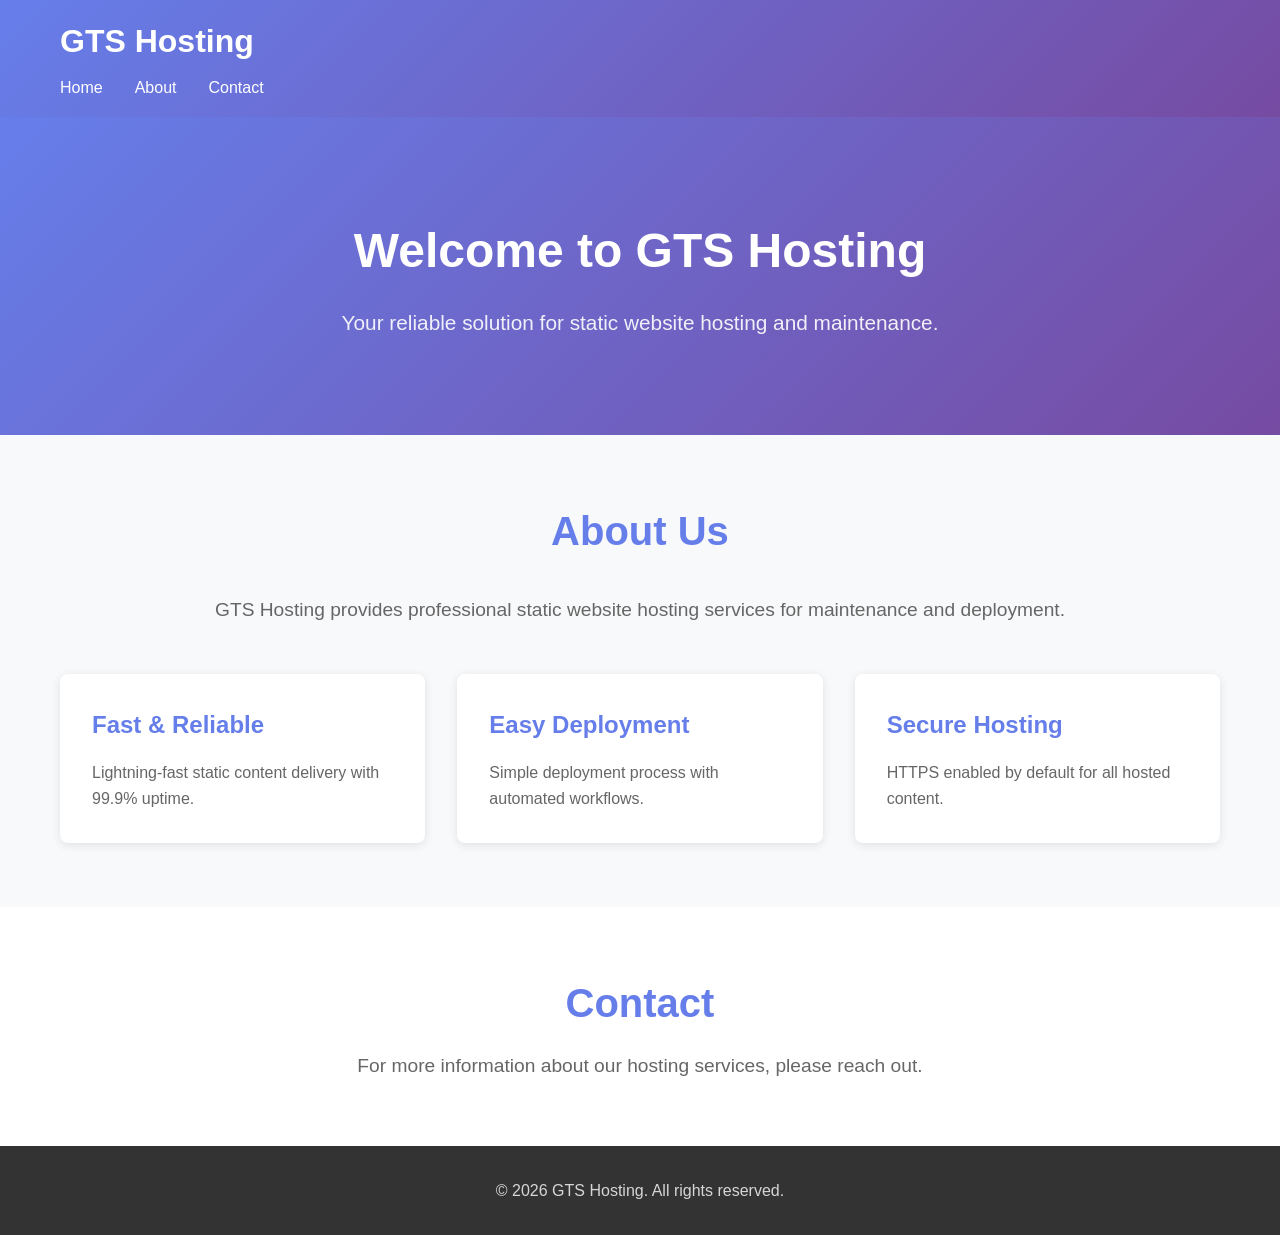
==== index.html @ 2192455d "Implement static website hosting with HTML, CSS, and GitHub Actions deployment Co-authored-by: Josh-" ====
<!DOCTYPE html>
<html lang="en">
<head>
    <meta charset="UTF-8">
    <meta name="viewport" content="width=device-width, initial-scale=1.0">
    <meta name="description" content="GTS Hosting - Static Website Hosting">
    <title>GTS Hosting</title>
    <link rel="stylesheet" href="styles.css">
</head>
<body>
    <header>
        <nav>
            <div class="container">
                <h1>GTS Hosting</h1>
                <ul>
                    <li><a href="#home">Home</a></li>
                    <li><a href="#about">About</a></li>
                    <li><a href="#contact">Contact</a></li>
                </ul>
            </div>
        </nav>
    </header>

    <main>
        <section id="home" class="hero">
            <div class="container">
                <h2>Welcome to GTS Hosting</h2>
                <p>Your reliable solution for static website hosting and maintenance.</p>
            </div>
        </section>

        <section id="about" class="about">
            <div class="container">
                <h2>About Us</h2>
                <p>GTS Hosting provides professional static website hosting services for maintenance and deployment.</p>
                <div class="features">
                    <div class="feature">
                        <h3>Fast & Reliable</h3>
                        <p>Lightning-fast static content delivery with 99.9% uptime.</p>
                    </div>
                    <div class="feature">
                        <h3>Easy Deployment</h3>
                        <p>Simple deployment process with automated workflows.</p>
                    </div>
                    <div class="feature">
                        <h3>Secure Hosting</h3>
                        <p>HTTPS enabled by default for all hosted content.</p>
                    </div>
                </div>
            </div>
        </section>

        <section id="contact" class="contact">
            <div class="container">
                <h2>Contact</h2>
                <p>For more information about our hosting services, please reach out.</p>
            </div>
        </section>
    </main>

    <footer>
        <div class="container">
            <p>&copy; 2026 GTS Hosting. All rights reserved.</p>
        </div>
    </footer>
</body>
</html>
---- styles.css ----
* {
    margin: 0;
    padding: 0;
    box-sizing: border-box;
}

body {
    font-family: -apple-system, BlinkMacSystemFont, 'Segoe UI', Roboto, Oxygen, Ubuntu, Cantarell, sans-serif;
    line-height: 1.6;
    color: #333;
}

.container {
    max-width: 1200px;
    margin: 0 auto;
    padding: 0 20px;
}

/* Header & Navigation */
header {
    background: linear-gradient(135deg, #667eea 0%, #764ba2 100%);
    color: white;
    padding: 1rem 0;
    box-shadow: 0 2px 5px rgba(0,0,0,0.1);
}

nav h1 {
    font-size: 2rem;
    margin-bottom: 0.5rem;
}

nav ul {
    list-style: none;
    display: flex;
    gap: 2rem;
}

nav a {
    color: white;
    text-decoration: none;
    font-weight: 500;
    transition: opacity 0.3s;
}

nav a:hover {
    opacity: 0.8;
}

/* Hero Section */
.hero {
    background: linear-gradient(135deg, #667eea 0%, #764ba2 100%);
    color: white;
    padding: 6rem 0;
    text-align: center;
}

.hero h2 {
    font-size: 3rem;
    margin-bottom: 1rem;
}

.hero p {
    font-size: 1.3rem;
    opacity: 0.9;
}

/* About Section */
.about {
    padding: 4rem 0;
    background: #f8f9fa;
}

.about h2 {
    text-align: center;
    font-size: 2.5rem;
    margin-bottom: 2rem;
    color: #667eea;
}

.about > .container > p {
    text-align: center;
    font-size: 1.2rem;
    margin-bottom: 3rem;
    color: #666;
}

.features {
    display: grid;
    grid-template-columns: repeat(auto-fit, minmax(300px, 1fr));
    gap: 2rem;
    margin-top: 3rem;
}

.feature {
    background: white;
    padding: 2rem;
    border-radius: 8px;
    box-shadow: 0 2px 10px rgba(0,0,0,0.1);
    transition: transform 0.3s;
}

.feature:hover {
    transform: translateY(-5px);
}

.feature h3 {
    color: #667eea;
    margin-bottom: 1rem;
    font-size: 1.5rem;
}

.feature p {
    color: #666;
}

/* Contact Section */
.contact {
    padding: 4rem 0;
    text-align: center;
}

.contact h2 {
    font-size: 2.5rem;
    margin-bottom: 1rem;
    color: #667eea;
}

.contact p {
    font-size: 1.2rem;
    color: #666;
}

/* Footer */
footer {
    background: #333;
    color: white;
    padding: 2rem 0;
    text-align: center;
}

footer p {
    opacity: 0.8;
}

/* Responsive Design */
@media (max-width: 768px) {
    nav ul {
        flex-direction: column;
        gap: 0.5rem;
    }

    .hero h2 {
        font-size: 2rem;
    }

    .hero p {
        font-size: 1rem;
    }

    .about h2,
    .contact h2 {
        font-size: 2rem;
    }

    .features {
        grid-template-columns: 1fr;
    }
}
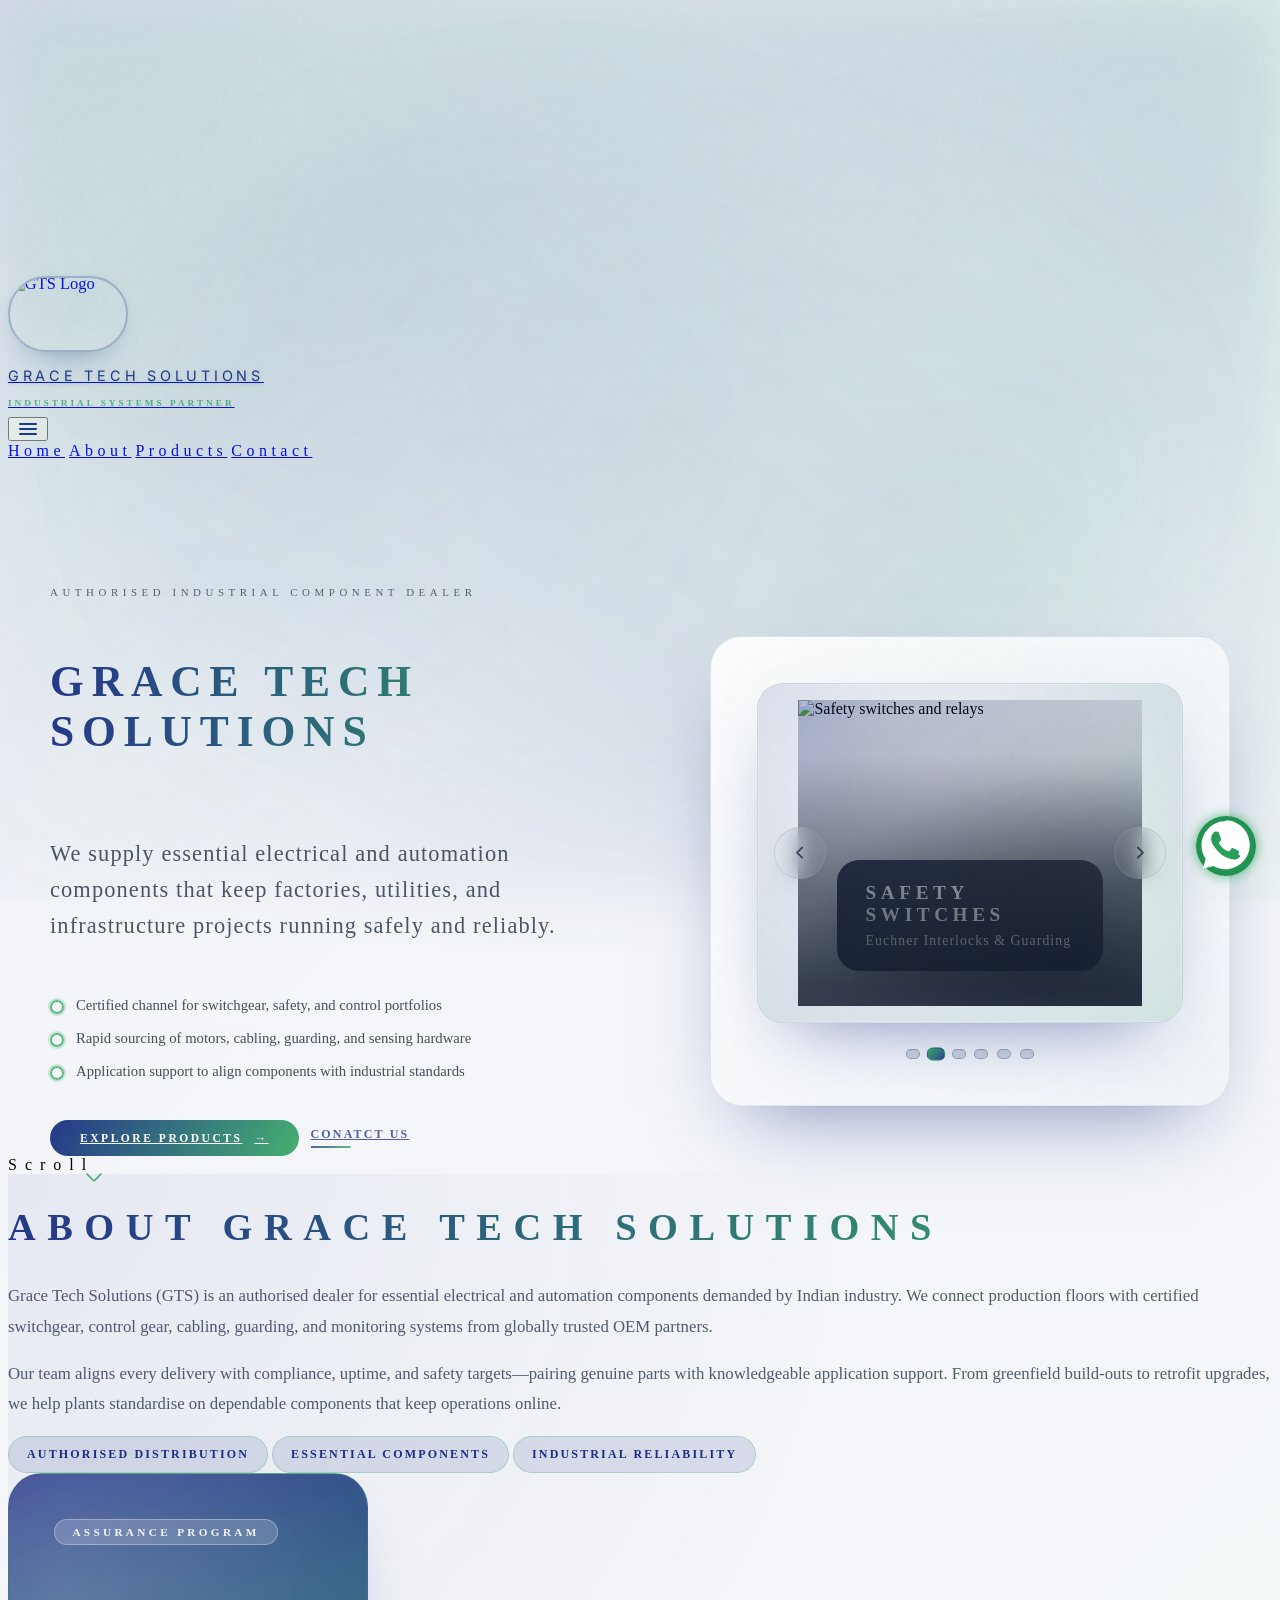
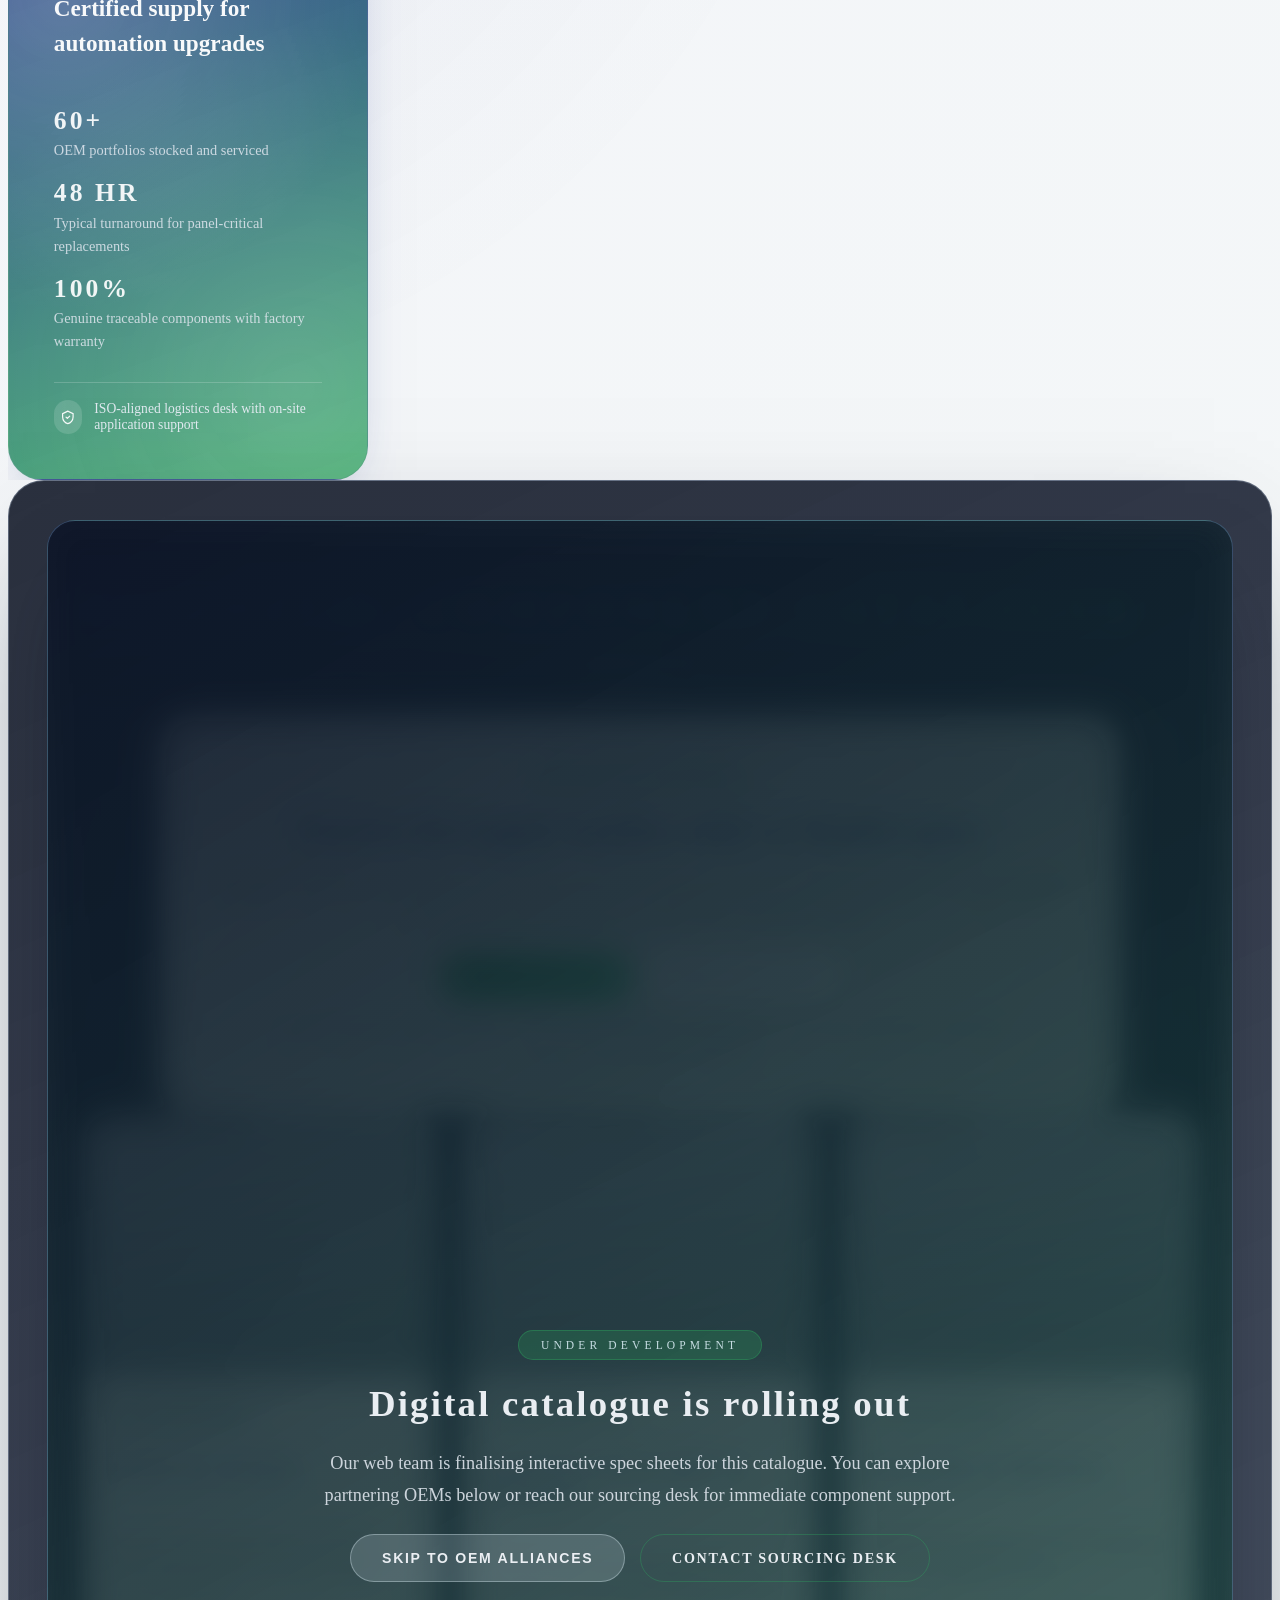
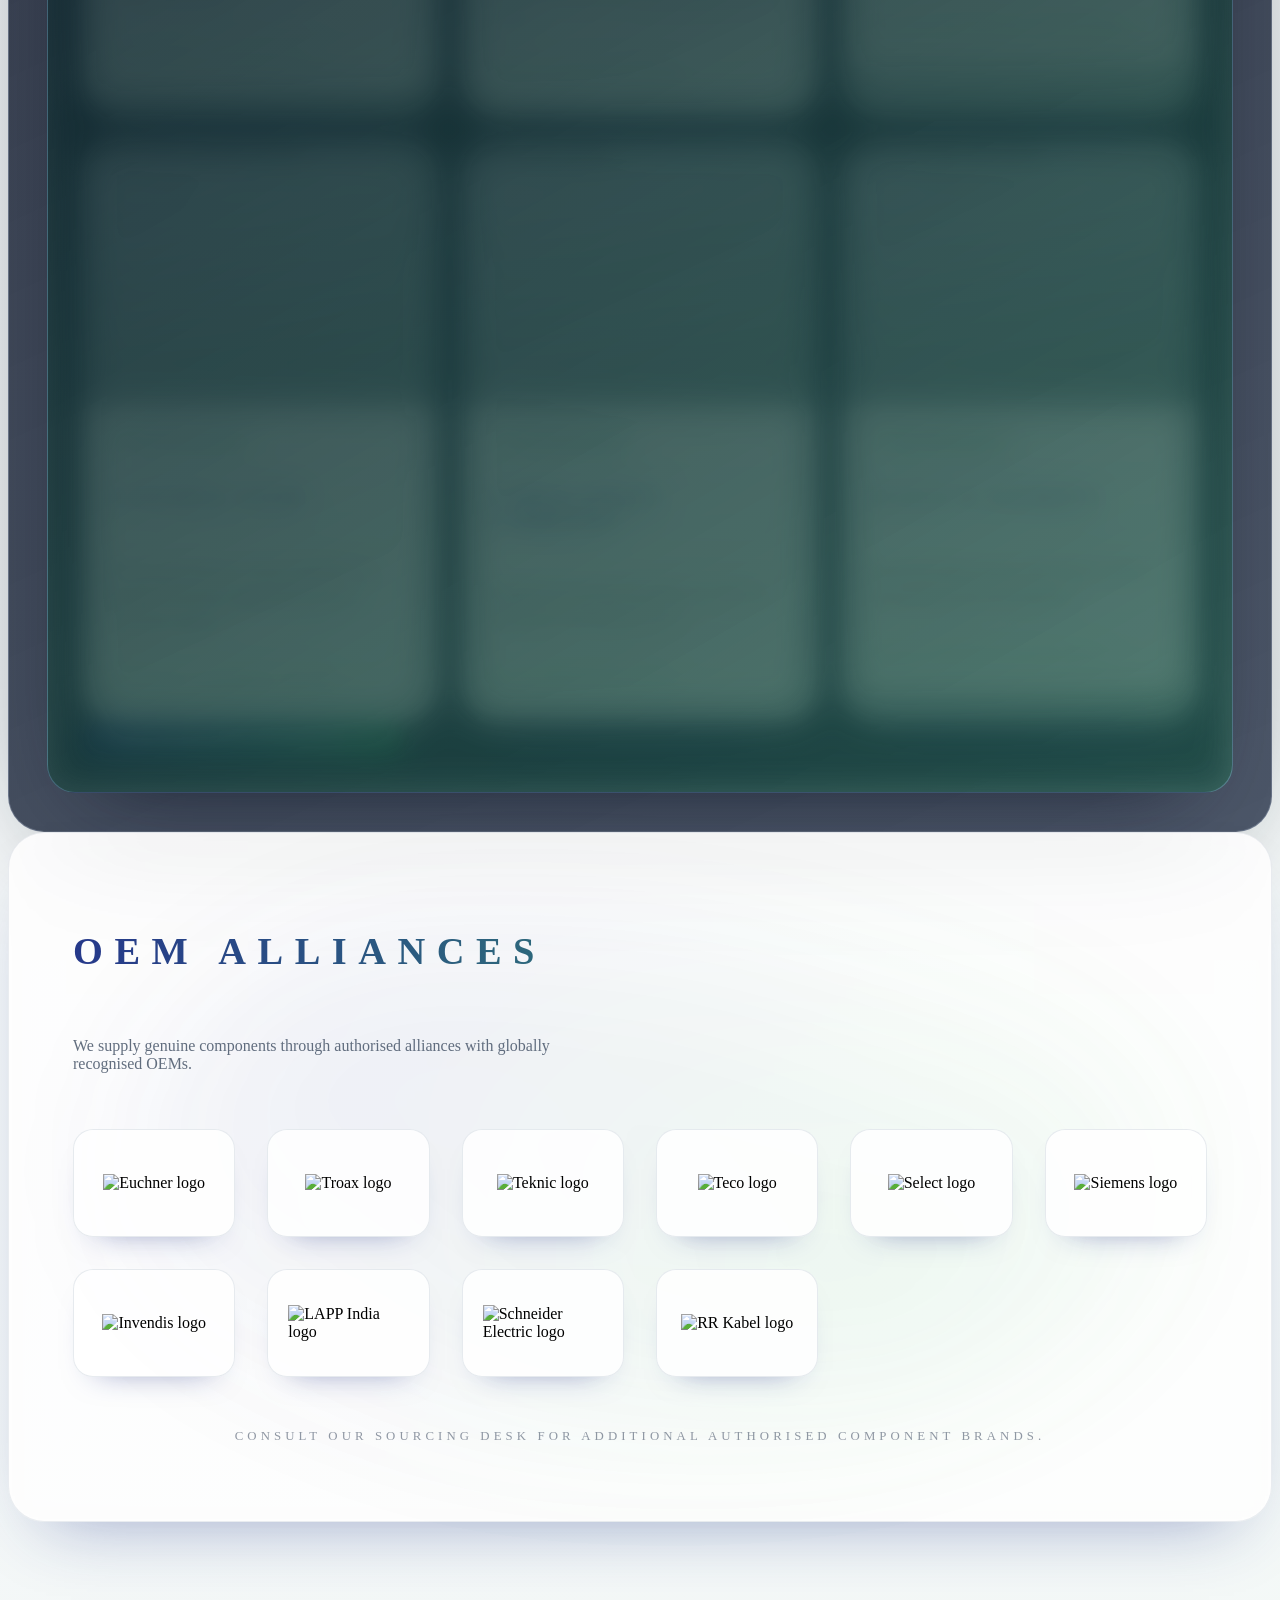
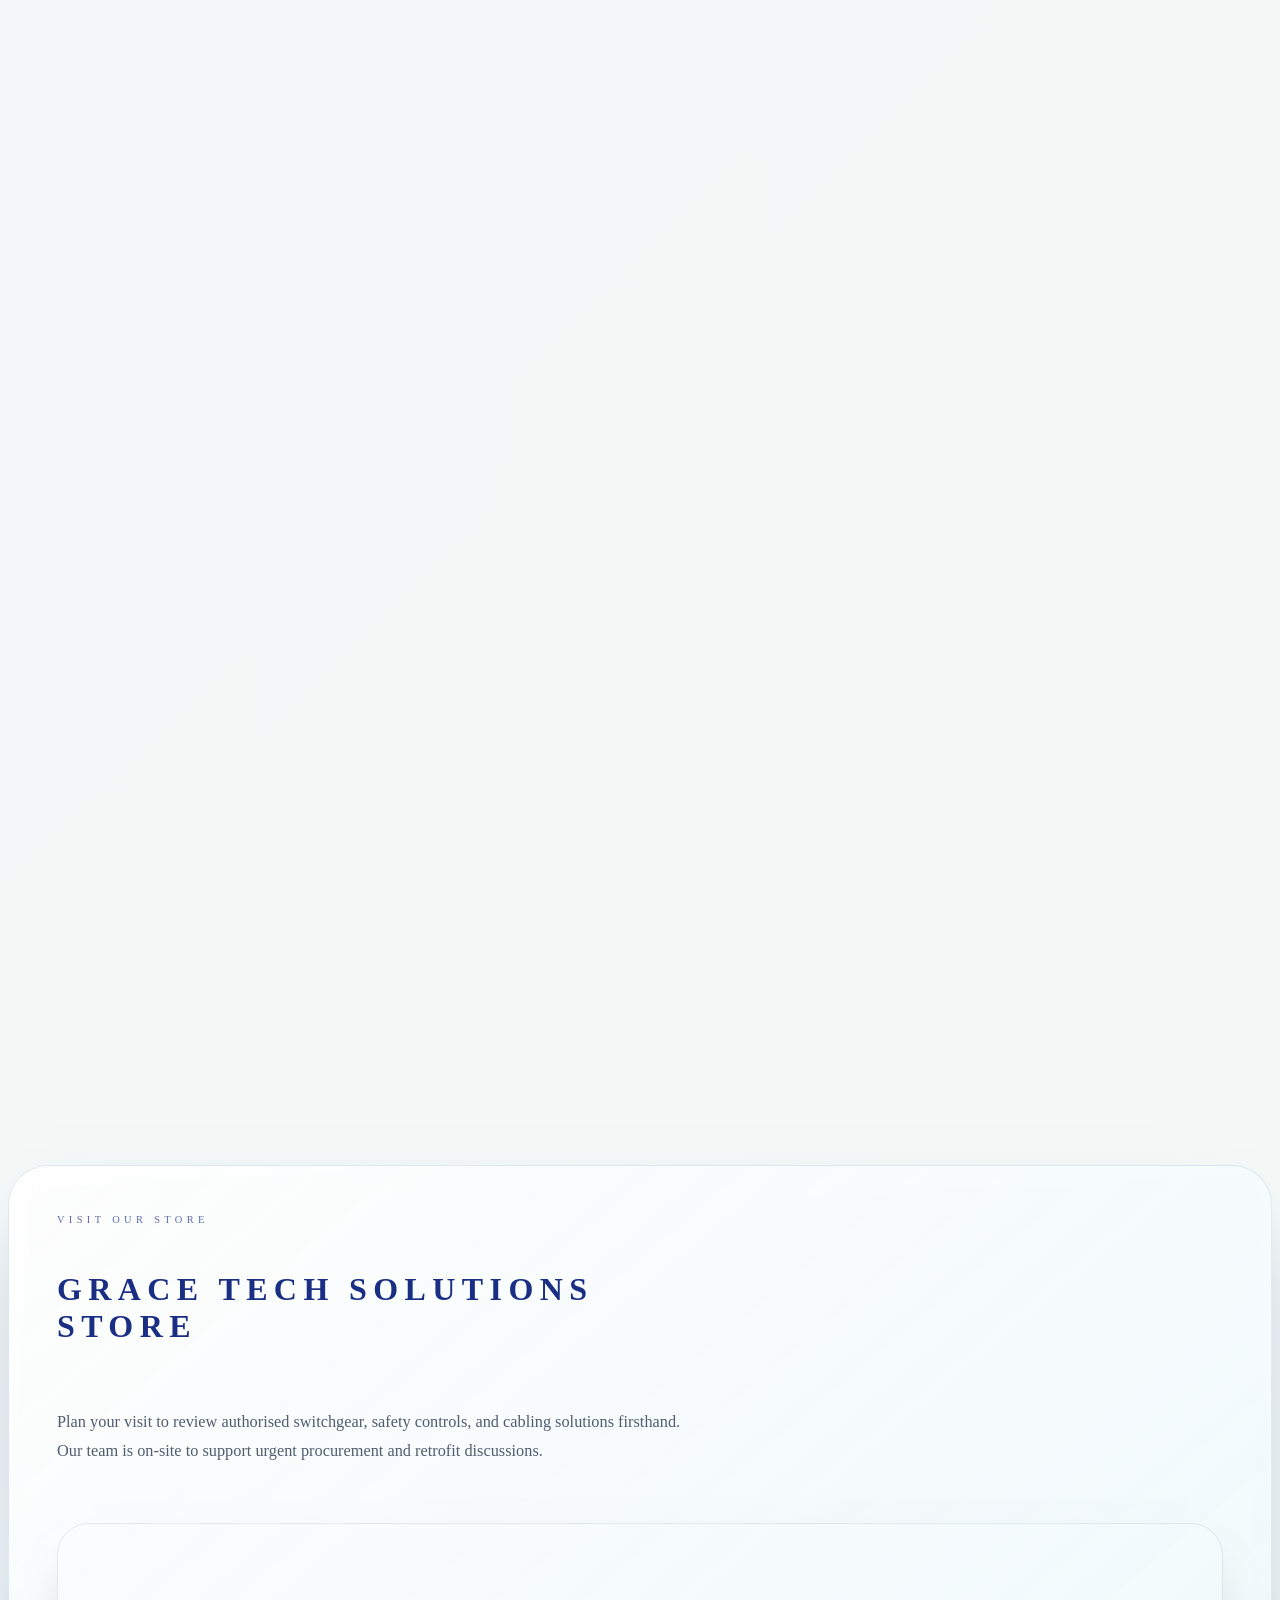
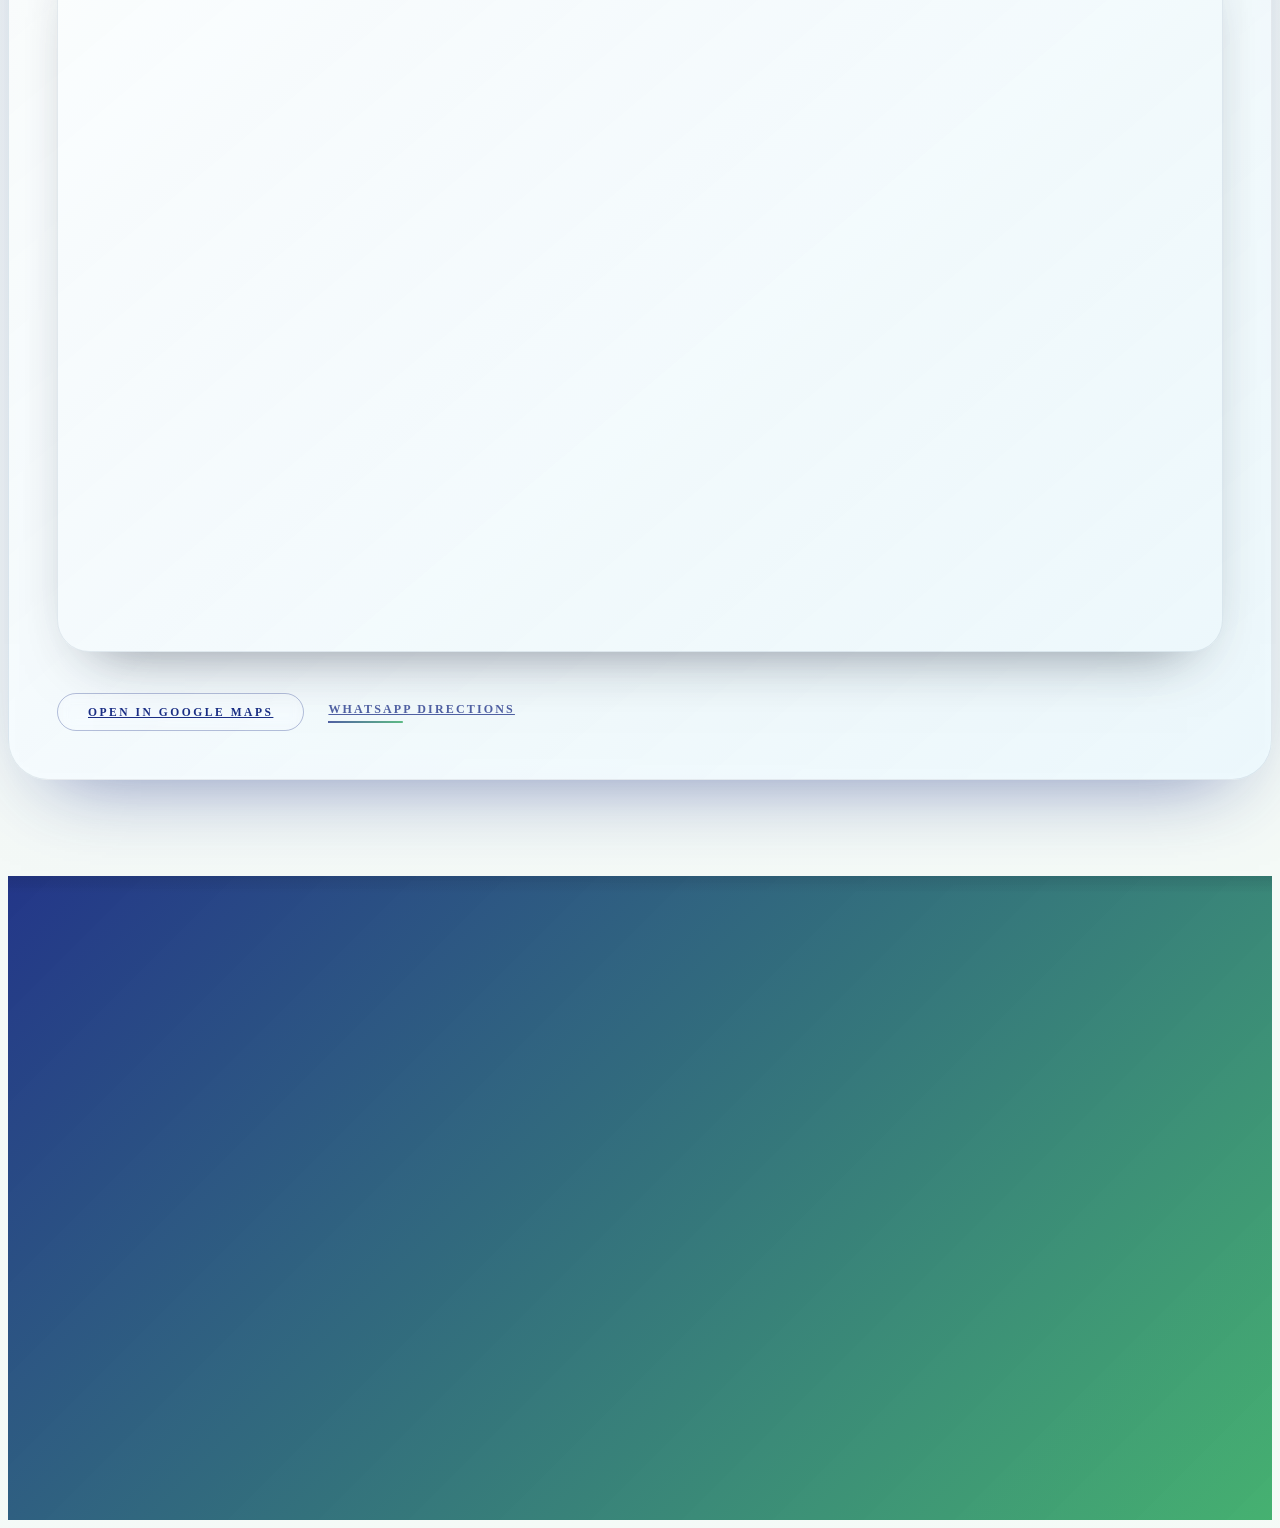
==== commit 16832397: "Add files via upload" ====
--- a/index.html
+++ b/index.html
@@ -1,67 +1,554 @@
-<!DOCTYPE html>
-<html lang="en">
-<head>
-    <meta charset="UTF-8">
-    <meta name="viewport" content="width=device-width, initial-scale=1.0">
-    <meta name="description" content="GTS Hosting - Static Website Hosting">
-    <title>GTS Hosting</title>
-    <link rel="stylesheet" href="styles.css">
-</head>
-<body>
-    <header>
-        <nav>
-            <div class="container">
-                <h1>GTS Hosting</h1>
-                <ul>
-                    <li><a href="#home">Home</a></li>
-                    <li><a href="#about">About</a></li>
-                    <li><a href="#contact">Contact</a></li>
-                </ul>
-            </div>
-        </nav>
-    </header>
-
-    <main>
-        <section id="home" class="hero">
-            <div class="container">
-                <h2>Welcome to GTS Hosting</h2>
-                <p>Your reliable solution for static website hosting and maintenance.</p>
-            </div>
-        </section>
-
-        <section id="about" class="about">
-            <div class="container">
-                <h2>About Us</h2>
-                <p>GTS Hosting provides professional static website hosting services for maintenance and deployment.</p>
-                <div class="features">
-                    <div class="feature">
-                        <h3>Fast & Reliable</h3>
-                        <p>Lightning-fast static content delivery with 99.9% uptime.</p>
-                    </div>
-                    <div class="feature">
-                        <h3>Easy Deployment</h3>
-                        <p>Simple deployment process with automated workflows.</p>
-                    </div>
-                    <div class="feature">
-                        <h3>Secure Hosting</h3>
-                        <p>HTTPS enabled by default for all hosted content.</p>
-                    </div>
-                </div>
-            </div>
-        </section>
-
-        <section id="contact" class="contact">
-            <div class="container">
-                <h2>Contact</h2>
-                <p>For more information about our hosting services, please reach out.</p>
-            </div>
-        </section>
-    </main>
-
-    <footer>
-        <div class="container">
-            <p>&copy; 2026 GTS Hosting. All rights reserved.</p>
-        </div>
-    </footer>
-</body>
-</html>
+<!DOCTYPE html>
+<html lang="en">
+<head>
+    <meta charset="UTF-8" />
+    <meta name="viewport" content="width=device-width, initial-scale=1.0" />
+    <title>Grace Tech Solutions (GTS)</title>
+    <link rel="icon" type="image/png" href="Logo.png" />
+    <link rel="preconnect" href="https://fonts.googleapis.com" />
+    <link rel="preconnect" href="https://fonts.gstatic.com" crossorigin />
+    <link href="https://fonts.googleapis.com/css2?family=Inter:wght@300;400;500;600;700&family=Poppins:wght@300;400;500;600;700&display=swap" rel="stylesheet" />
+    <script src="https://cdn.tailwindcss.com"></script>
+    <script>
+        tailwind.config = {
+            theme: {
+                extend: {
+                    colors: {
+                        gtsGreen: '#2DA65E',
+                        gtsBlue: '#1A2E84',
+                    },
+                    boxShadow: {
+                        'soft-glow': '0 20px 45px -25px rgba(26, 46, 132, 0.55)',
+                        'card-glass': '0 18px 40px -28px rgba(45, 166, 94, 0.65)',
+                    },
+                },
+            },
+        };
+    </script>
+    <link rel="stylesheet" href="style.css" />
+</head>
+<body class="loading page-enter font-['Inter',sans-serif] bg-slate-100 text-slate-800" data-show-under-development="true">
+    <div id="scroll-progress" aria-hidden="true"></div>
+    <div id="preloader" class="fixed inset-0 z-50 flex items-center justify-center is-active" role="status" aria-label="Loading Grace Tech Solutions">
+        <div class="preloader-wrapper">
+            <div class="preloader-frame">
+                <span class="preloader-spinner" aria-hidden="true"></span>
+                <img src="Logo.png" alt="Grace Tech Solutions logo" class="preloader-logo protected-media" loading="eager" />
+            </div>
+        </div>
+    </div>
+    <div id="under-development-overlay" class="under-development-overlay" role="dialog" aria-modal="true" aria-labelledby="under-development-title" aria-hidden="true">
+        <div class="under-development-card">
+            <p class="under-development-tag">Under Development</p>
+            <h2 id="under-development-title">This section is being polished</h2>
+            <p class="under-development-message">We are finalising this experience. Reach our sourcing desk for assistance or close this notice to continue browsing.</p>
+            <div class="under-development-actions">
+                <a href="mailto:gtsgratia@gmail.com" class="under-development-action under-development-action--primary">Contact Desk</a>
+                <button type="button" class="under-development-action under-development-close">Close</button>
+            </div>
+        </div>
+    </div>
+
+    <header class="fixed inset-x-0 top-0 z-40">
+        <nav class="mx-auto flex max-w-6xl items-center justify-between rounded-full bg-white/70 px-6 py-4 shadow-soft-glow backdrop-blur-xl transition-all duration-500" id="navbar">
+            <a href="#hero" class="flex items-center gap-3">
+                <div class="logo-badge logo-badge--nav">
+                    <img src="Logo.png" alt="GTS Logo" class="logo-image protected-media" />
+                </div>
+                <div>
+                    <p class="brand-title">Grace Tech Solutions</p>
+                    <p class="brand-subtitle">Industrial Systems Partner</p>
+                </div>
+            </a>
+            <button class="hamburger inline-flex h-10 w-10 items-center justify-center rounded-full border border-white/40 bg-white/60 text-gtsBlue shadow-card-glass transition hover:border-gtsGreen hover:bg-white/90 focus:outline-none focus:ring-2 focus:ring-gtsGreen/60 md:hidden" aria-label="Toggle menu">
+                <span class="hamburger-line"></span>
+                <span class="hamburger-line"></span>
+                <span class="hamburger-line"></span>
+            </button>
+            <div class="nav-links hidden items-center gap-10 text-sm font-medium uppercase tracking-wide text-gtsBlue md:flex">
+                <a href="index#hero" class="nav-link">Home</a>
+                <a href="index#about" class="nav-link">About</a>
+                <a href="products" class="nav-link">Products</a>
+                <a href="index#contact" class="nav-link">Contact</a>
+            </div>
+        </nav>
+    <div class="mobile-menu pointer-events-none fixed inset-x-0 top-[70px] z-30 mx-auto hidden max-w-6xl rounded-3xl bg-white/80 p-6 text-center text-sm font-semibold uppercase text-gtsBlue shadow-card-glass backdrop-blur-xl md:hidden">
+            <a href="index#hero" class="mobile-link">Home</a>
+            <a href="index#about" class="mobile-link">About</a>
+            <a href="products" class="mobile-link">Products</a>
+            <a href="index#contact" class="mobile-link">Contact</a>
+        </div>
+    </header>
+
+    <main class="overflow-hidden">
+        <section id="hero" class="relative flex min-h-screen items-center justify-center px-6 py-32">
+            <div class="hero-gradient" aria-hidden="true"></div>
+            <div class="hero-mesh" aria-hidden="true"></div>
+            <div class="hero-particles" aria-hidden="true"></div>
+            <div class="hero-layout" data-animate="fade-up">
+                <div class="hero-content">
+                    <span class="hero-eyebrow">Authorised Industrial Component Dealer</span>
+                    <h1 class="hero-title gradient-text">Grace Tech Solutions</h1>
+                    <p class="hero-subtitle">We supply essential electrical and automation components that keep factories, utilities, and infrastructure projects running safely and reliably.</p>
+                    <ul class="hero-bullets">
+                        <li>Certified channel for switchgear, safety, and control portfolios</li>
+                        <li>Rapid sourcing of motors, cabling, guarding, and sensing hardware</li>
+                        <li>Application support to align components with industrial standards</li>
+                    </ul>
+                    <div class="hero-cta-group">
+                        <a href="products" class="cta-button">
+                            Explore Products <span class="cta-arrow">→</span>
+                        </a>
+                        <a href="#contact" class="secondary-link">Conatct Us</a>
+                    </div>
+                </div>
+                <aside class="hero-showcase" data-animate="slide-left">
+                    <div class="hero-slideshow" aria-live="polite">
+                        <button type="button" class="hero-slide-control hero-slide-control--prev" aria-label="Previous component">
+                            <svg aria-hidden="true" viewBox="0 0 24 24" focusable="false">
+                                <path d="M14.5 5.5 8.5 11.5 14.5 17.5" />
+                            </svg>
+                        </button>
+                        <figure class="hero-slide is-active">
+                            <a href="catalog-switchgears" class="hero-slide-link" aria-label="Explore Switch Gears catalogue">
+                                <img src="assets/hero/switchgears.png" alt="Switch gears assortment" class="hero-slide-image protected-media" loading="lazy" />
+                                <figcaption class="hero-slide-caption">
+                                    <span class="hero-slide-title">Switch Gears</span>
+                                    <span class="hero-slide-subtitle">Siemens &amp; Schneider Electric Assemblies</span>
+                                </figcaption>
+                            </a>
+                        </figure>
+                        <figure class="hero-slide">
+                            <a href="catalog-safety-switches" class="hero-slide-link" aria-label="Explore Safety Switches catalogue">
+                                <img src="assets/hero/safetyswitches.png" alt="Safety switches and relays" class="hero-slide-image protected-media" loading="lazy" />
+                                <figcaption class="hero-slide-caption">
+                                    <span class="hero-slide-title">Safety Switches</span>
+                                    <span class="hero-slide-subtitle">Euchner Interlocks &amp; Guarding</span>
+                                </figcaption>
+                            </a>
+                        </figure>
+                        <figure class="hero-slide">
+                            <a href="catalog-control-gears" class="hero-slide-link" aria-label="Explore Control Gears catalogue">
+                                <img src="assets/hero/controlgears.png" alt="Control gears and pilot devices" class="hero-slide-image protected-media" loading="lazy" />
+                                <figcaption class="hero-slide-caption">
+                                    <span class="hero-slide-title">Control Gears</span>
+                                    <span class="hero-slide-subtitle">Teknic Rotary &amp; Pilot Devices</span>
+                                </figcaption>
+                            </a>
+                        </figure>
+                        <figure class="hero-slide">
+                            <a href="catalog-cable-carriers" class="hero-slide-link" aria-label="Explore Cable Carriers catalogue">
+                                <img src="assets/hero/cablecarriers.png" alt="Cable chain carriers" class="hero-slide-image protected-media" loading="lazy" />
+                                <figcaption class="hero-slide-caption">
+                                    <span class="hero-slide-title">Cable Carriers</span>
+                                    <span class="hero-slide-subtitle">Teknic Routing Solutions</span>
+                                </figcaption>
+                            </a>
+                        </figure>
+                        <figure class="hero-slide">
+                            <a href="catalog-plugs-sockets" class="hero-slide-link" aria-label="Explore Plugs and Sockets catalogue">
+                                <img src="assets/hero/plugsockets.png" alt="Industrial plug and sockets" class="hero-slide-image protected-media" loading="lazy" />
+                                <figcaption class="hero-slide-caption">
+                                    <span class="hero-slide-title">Plugs &amp; Sockets</span>
+                                    <span class="hero-slide-subtitle">Industrial Connectivity Systems</span>
+                                </figcaption>
+                            </a>
+                        </figure>
+                        <figure class="hero-slide">
+                            <a href="products" class="hero-slide-link" aria-label="Browse Machine Guarding solutions">
+                                <img src="assets/hero/machineguarding.png" alt="Machine guarding panels" class="hero-slide-image protected-media" loading="lazy" />
+                                <figcaption class="hero-slide-caption">
+                                    <span class="hero-slide-title">Machine Guarding</span>
+                                    <span class="hero-slide-subtitle">Troax Warehouse Protection</span>
+                                </figcaption>
+                            </a>
+                        </figure>
+                        <button type="button" class="hero-slide-control hero-slide-control--next" aria-label="Next component">
+                            <svg aria-hidden="true" viewBox="0 0 24 24" focusable="false">
+                                <path d="M9.5 5.5 15.5 11.5 9.5 17.5" />
+                            </svg>
+                        </button>
+                    </div>
+                    <div class="hero-slideshow-indicators" role="tablist" aria-label="Featured component categories">
+                        <button type="button" class="hero-slide-dot is-active" data-slide="0" aria-label="Switch Gears"></button>
+                        <button type="button" class="hero-slide-dot" data-slide="1" aria-label="Safety Switches"></button>
+                        <button type="button" class="hero-slide-dot" data-slide="2" aria-label="Control Gears"></button>
+                        <button type="button" class="hero-slide-dot" data-slide="3" aria-label="Cable Carriers"></button>
+                        <button type="button" class="hero-slide-dot" data-slide="4" aria-label="Plugs and Sockets"></button>
+                        <button type="button" class="hero-slide-dot" data-slide="5" aria-label="Machine Guarding"></button>
+                    </div>
+                </aside>
+            </div>
+            <div class="scroll-indicator absolute bottom-12 flex flex-col items-center gap-3 text-xs font-semibold uppercase tracking-[0.4em] text-slate-500">
+                <span>Scroll</span>
+                <span class="arrow"></span>
+            </div>
+        </section>
+
+        <section id="about" class="relative mx-auto max-w-6xl px-6 py-24">
+            <div class="about-bg-shape" aria-hidden="true"></div>
+            <div class="glass-panel grid gap-12 rounded-[32px] bg-white/85 p-10 shadow-card-glass backdrop-blur-2xl md:grid-cols-2" data-animate="fade-up">
+                <div class="flex flex-col gap-7">
+                    <h2 class="section-title">About Grace Tech Solutions</h2>
+                    <p class="body-text">
+                        Grace Tech Solutions (GTS) is an authorised dealer for essential electrical and automation components demanded by Indian industry. We connect production floors with certified switchgear, control gear, cabling, guarding, and monitoring systems from globally trusted OEM partners.
+                    </p>
+                    <p class="body-text">
+                        Our team aligns every delivery with compliance, uptime, and safety targets—pairing genuine parts with knowledgeable application support. From greenfield build-outs to retrofit upgrades, we help plants standardise on dependable components that keep operations online.
+                    </p>
+                    <div class="flex flex-wrap gap-4 pt-4">
+                        <span class="badge" data-animate="fade-up">Authorised Distribution</span>
+                        <span class="badge" data-animate="fade-up">Essential Components</span>
+                        <span class="badge" data-animate="fade-up">Industrial Reliability</span>
+                    </div>
+                </div>
+                <div class="relative flex items-center justify-center">
+                    <div class="about-proof" data-animate="slide-left">
+                        <span class="about-proof__badge">Assurance Program</span>
+                        <h3 class="about-proof__title">Certified supply for automation upgrades</h3>
+                        <ul class="about-proof__list">
+                            <li>
+                                <span class="about-proof__metric">60+</span>
+                                <span class="about-proof__label">OEM portfolios stocked and serviced</span>
+                            </li>
+                            <li>
+                                <span class="about-proof__metric">48 hr</span>
+                                <span class="about-proof__label">Typical turnaround for panel-critical replacements</span>
+                            </li>
+                            <li>
+                                <span class="about-proof__metric">100%</span>
+                                <span class="about-proof__label">Genuine traceable components with factory warranty</span>
+                            </li>
+                        </ul>
+                        <div class="about-proof__footer">
+                            <svg xmlns="http://www.w3.org/2000/svg" viewBox="0 0 24 24" fill="none" stroke="currentColor" stroke-width="1.8" aria-hidden="true" focusable="false">
+                                <path d="M12 3 4 7v5c0 5 3.6 9.4 8 10 4.4-.6 8-5 8-10V7l-8-4Z" />
+                                <path d="m9.2 12.2 2 2 3.6-3.6" stroke-linecap="round" stroke-linejoin="round" />
+                            </svg>
+                            <span>ISO-aligned logistics desk with on-site application support</span>
+                        </div>
+                    </div>
+                </div>
+            </div>
+        </section>
+
+        <section id="products" class="relative bg-white/60 py-24" data-under-development-section="true" data-autoscroll-target="#partners">
+            <div class="mx-auto max-w-6xl px-6">
+                <div class="under-development-section">
+                    <div class="under-development-section__content" aria-hidden="true">
+                        <div class="flex flex-col gap-16">
+                            <div class="mx-auto max-w-2xl text-center">
+                                <h2 class="section-title">Essential Component Catalogue</h2>
+                                <span class="section-underline" aria-hidden="true"></span>
+                                <p class="mt-6 text-base text-slate-600 md:text-lg">Genuine switchgear, safety hardware, cabling, and engineered accessories supplied with manufacturer backing.</p>
+                            </div>
+                            <div class="product-status-panel">
+                                <span class="product-status-tag">Catalogue Refresh</span>
+                                <h3 class="product-status-title">Preview the supply families while we finalise specs</h3>
+                                <p class="product-status-message">Detailed cut sheets, cross references, and pricing matrices are being curated for the digital catalogue. Our sourcing desk can share line cards, alternates, and availability updates on request.</p>
+                                <div class="product-status-actions">
+                                    <a href="mailto:gtsgratia@gmail.com?subject=GTS%20Catalogue%20Request" class="product-status-action product-status-action--primary">Request Line Card</a>
+                                    <a href="#contact" class="product-status-action">Talk to a Specialist</a>
+                                </div>
+                                <ul class="product-status-list" aria-label="Component families available now">
+                                    <li>Switchgear &amp; protection</li>
+                                    <li>Safety automation hardware</li>
+                                    <li>Motors, drives &amp; motion</li>
+                                    <li>Panel hardware &amp; cabling</li>
+                                </ul>
+                            </div>
+                            <div class="product-grid">
+                                <a class="product-card product-card--linked" data-animate="zoom-in" href="catalog-switchgears" aria-label="Switch Gears catalogue">
+                                    <div class="product-card__preview">
+                                        <img src="assets/products/switchgears.png" alt="Switch gear assemblies" class="product-card__image protected-media" loading="lazy" />
+                                    </div>
+                                    <div class="product-card__body">
+                                        <span class="product-card__status">Preview Range</span>
+                                        <h3>Switch Gears</h3>
+                                        <p>Siemens and Schneider Electric breakers, ACBs, and protection systems for mission-critical distribution.</p>
+                                        <span class="product-card__action">Explore Catalogue</span>
+                                    </div>
+                                </a>
+                                <a class="product-card product-card--linked" data-animate="zoom-in" href="catalog-safety-switches" aria-label="Safety Switches and Relays catalogue">
+                                    <div class="product-card__preview">
+                                        <img src="assets/products/safetyswitches.png" alt="Safety switches and relays" class="product-card__image protected-media" loading="lazy" />
+                                    </div>
+                                    <div class="product-card__body">
+                                        <span class="product-card__status">Preview Range</span>
+                                        <h3>Safety Switches &amp; Relays</h3>
+                                        <p>Euchner safety interlocks, light curtains, and emergency systems safeguarding production cells.</p>
+                                        <span class="product-card__action">View Safety Range</span>
+                                    </div>
+                                </a>
+                                <a class="product-card product-card--linked" data-animate="zoom-in" href="catalog-motors-drives" aria-label="Motors and Drives catalogue">
+                                    <div class="product-card__preview">
+                                        <img src="assets/products/motors.png" alt="Industrial motors" class="product-card__image protected-media" loading="lazy" />
+                                    </div>
+                                    <div class="product-card__body">
+                                        <span class="product-card__status">Preview Range</span>
+                                        <h3>Motors &amp; Drives</h3>
+                                        <p>TECO motors, gearboxes, and VFD packages tuned for rugged duty cycles.</p>
+                                        <span class="product-card__action">Discover Drive Packages</span>
+                                    </div>
+                                </a>
+                                <a class="product-card product-card--linked" data-animate="zoom-in" href="catalog-control-gears" aria-label="Control Gears catalogue">
+                                    <div class="product-card__preview">
+                                        <img src="assets/products/controlgears.png" alt="Control gears and pilot devices" class="product-card__image protected-media" loading="lazy" />
+                                    </div>
+                                    <div class="product-card__body">
+                                        <span class="product-card__status">Preview Range</span>
+                                        <h3>Control Gear</h3>
+                                        <p>Teknic pilot devices, rotary switches, and panel accessories supporting intuitive machine control.</p>
+                                        <span class="product-card__action">Browse Control Gear</span>
+                                    </div>
+                                </a>
+                                <a class="product-card product-card--linked" data-animate="zoom-in" href="catalog-cable-carriers" aria-label="Cable Chain Carriers catalogue">
+                                    <div class="product-card__preview">
+                                        <img src="assets/products/cablecarriers.png" alt="Cable chain carriers" class="product-card__image protected-media" loading="lazy" />
+                                    </div>
+                                    <div class="product-card__body">
+                                        <span class="product-card__status">Preview Range</span>
+                                        <h3>Cable Chain Carriers</h3>
+                                        <p>Engineered routing assemblies for dynamic machinery and robotics lines.</p>
+                                        <span class="product-card__action">Plan Routing Sets</span>
+                                    </div>
+                                </a>
+                                <a class="product-card product-card--linked" data-animate="zoom-in" href="catalog-plugs-sockets" aria-label="Plugs and Sockets catalogue">
+                                    <div class="product-card__preview">
+                                        <img src="assets/products/plugsockets.png" alt="Industrial plugs and sockets" class="product-card__image protected-media" loading="lazy" />
+                                    </div>
+                                    <div class="product-card__body">
+                                        <span class="product-card__status">Preview Range</span>
+                                        <h3>Plugs &amp; Sockets</h3>
+                                        <p>Industrial plug, socket, and coupler systems supporting harsh environments.</p>
+                                        <span class="product-card__action">View Connectivity Kits</span>
+                                    </div>
+                                </a>
+                            </div>
+                            <div class="mt-8 text-center">
+                                <a href="products" class="cta-button">View Complete Catalogue <span class="cta-arrow">→</span></a>
+                            </div>
+                        </div>
+                    </div>
+                    <div class="under-development-section__overlay" role="region" aria-labelledby="products-under-dev-title" data-animate="fade-up">
+                        <span class="under-development-section__tag">Under Development</span>
+                        <h3 id="products-under-dev-title">Digital catalogue is rolling out</h3>
+                        <p class="under-development-section__message">Our web team is finalising interactive spec sheets for this catalogue. You can explore partnering OEMs below or reach our sourcing desk for immediate component support.</p>
+                        <div class="under-development-section__actions">
+                            <button type="button" class="under-development-section__button" data-scroll-target="#partners">Skip to OEM Alliances</button>
+                            <a href="mailto:gtsgratia@gmail.com?subject=GTS%20Catalogue%20Assistance" class="under-development-section__button under-development-section__button--secondary">Contact Sourcing Desk</a>
+                        </div>
+                    </div>
+                </div>
+            </div>
+        </section>
+
+        <section id="partners" class="relative mx-auto max-w-6xl px-6 py-24">
+            <div class="partner-shell" data-animate="fade-up">
+                <div class="partner-header">
+                    <h2 class="section-title">OEM Alliances</h2>
+                    <p class="partner-intro">We supply genuine components through authorised alliances with globally recognised OEMs.</p>
+                </div>
+                <div class="partner-grid" role="list">
+                    <div class="partner-item" role="listitem">
+                        <img src="assets/logos/euchner.png" alt="Euchner logo" class="protected-media" loading="lazy" />
+                    </div>
+                    <div class="partner-item" role="listitem">
+                        <img src="assets/logos/troax.png" alt="Troax logo" class="protected-media" loading="lazy" />
+                    </div>
+                    <div class="partner-item" role="listitem">
+                        <img src="assets/logos/teknic.png" alt="Teknic logo" class="protected-media" loading="lazy" />
+                    </div>
+                    <div class="partner-item" role="listitem">
+                        <img src="assets/logos/TECO.jpg" alt="Teco logo" class="protected-media" loading="lazy" />
+                    </div>
+                    <div class="partner-item" role="listitem">
+                        <img src="assets/logos/select.png" alt="Select logo" class="protected-media" loading="lazy" />
+                    </div>
+                    <div class="partner-item" role="listitem">
+                        <img src="assets/logos/Siemens.png" alt="Siemens logo" class="protected-media" loading="lazy" />
+                    </div>
+                    <div class="partner-item" role="listitem">
+                        <img src="assets/logos/invendis.png" alt="Invendis logo" class="protected-media" loading="lazy" />
+                    </div>
+                    <div class="partner-item" role="listitem">
+                        <img src="assets/logos/lapp-india.png" alt="LAPP India logo" class="protected-media" loading="lazy" />
+                    </div>
+                    <div class="partner-item" role="listitem">
+                        <img src="assets/logos/Schneider-Electric.png" alt="Schneider Electric logo" class="protected-media" loading="lazy" />
+                    </div>
+                    <div class="partner-item" role="listitem">
+                        <img src="assets/logos/RR_Kabel_Logo.jpg" alt="RR Kabel logo" class="protected-media" loading="lazy" />
+                    </div>
+                </div>
+                <p class="partner-footnote">Consult our sourcing desk for additional authorised component brands.</p>
+            </div>
+        </section>
+
+        <section id="contact" class="relative mx-auto max-w-6xl px-6 py-24">
+            <div class="grid gap-12 md:grid-cols-[1.1fr_1fr]" data-animate="fade-up">
+                <div class="contact-card">
+                    <h2 class="section-title">Contact Us</h2>
+                    <p class="mt-4 body-text">Ready to accelerate your industrial project? Reach out to our specialists for tailored electrical and automation support.</p>
+                    <ul class="mt-10 space-y-6 text-sm font-medium text-slate-600">
+                        <li class="contact-item">
+                            <span class="contact-icon" aria-hidden="true">
+                                <svg xmlns="http://www.w3.org/2000/svg" viewBox="0 0 24 24" class="contact-icon-svg" fill="none" stroke="currentColor" stroke-width="1.7">
+                                    <path d="M12 21s6-5.373 6-10a6 6 0 1 0-12 0c0 4.627 6 10 6 10Z" />
+                                    <circle cx="12" cy="11" r="2.6" />
+                                </svg>
+                            </span>
+                            <div class="contact-content">
+                                <span class="contact-label">Address</span>
+                                <span class="contact-value">	331, Kamarajar Road, Varadharajapuram, Uppili Palayam, Near Hindu Office, Coimbatore- 641015, Tamil Nadu, India</span>
+                            </div>
+                        </li>
+                        <li class="contact-item">
+                            <span class="contact-icon" aria-hidden="true">
+                                <svg xmlns="http://www.w3.org/2000/svg" viewBox="0 0 24 24" class="contact-icon-svg" fill="none" stroke="currentColor" stroke-width="1.7">
+                                    <path d="M4.2 5.4c0 7.4 6 13.4 13.4 13.4.75 0 1.35-.6 1.35-1.35v-2.25c0-.54-.34-1-0.85-1.2l-2.5-.9a1.25 1.25 0 0 0-1.33.36l-.9 1.02a.9.9 0 0 1-1.08.24 10.7 10.7 0 0 1-5.03-5.03.9.9 0 0 1 .24-1.08l1.02-.9a1.25 1.25 0 0 0 .36-1.33l-.9-2.5a1.25 1.25 0 0 0-1.2-.85H5.55c-.75 0-1.35.6-1.35 1.35Z" />
+                                </svg>
+                            </span>
+                            <div class="contact-content">
+                                <span class="contact-label">Phone</span>
+                                <div class="contact-value contact-value--phones">
+                                    <a href="tel:+919865179509" class="contact-link contact-link--pill">+91 98651 79509</a>
+                                    <a href="tel:+916382779298" class="contact-link contact-link--pill">+91 63827 79298</a>
+                                </div>
+                            </div>
+                        </li>
+                        <li class="contact-item">
+                            <span class="contact-icon" aria-hidden="true">
+                                <svg xmlns="http://www.w3.org/2000/svg" viewBox="0 0 24 24" class="contact-icon-svg" fill="none" stroke="currentColor" stroke-width="1.6">
+                                    <path d="M4.5 5.5h15a1.5 1.5 0 0 1 1.5 1.5v10a1.5 1.5 0 0 1-1.5 1.5h-15A1.5 1.5 0 0 1 3 17V7a1.5 1.5 0 0 1 1.5-1.5Z" />
+                                    <path d="m4 7 8 6 8-6" />
+                                </svg>
+                            </span>
+                            <div class="contact-content">
+                                <span class="contact-label">Email</span>
+                                <a href="mailto:gtsgratia@gmail.com" class="contact-link contact-value">gtsgratia@gmail.com</a>
+                            </div>
+                        </li>
+                    </ul>
+                </div>
+                <form class="contact-form" data-animate="fade-up" action="https://formsubmit.co/contact@gracetechsolutions.in" method="POST" target="_blank">
+                    <input type="hidden" name="_subject" value="Grace Tech Solutions Website Enquiry" />
+                    <input type="hidden" name="_captcha" value="false" />
+                    <input type="hidden" name="_template" value="box" />
+                    <div class="grid gap-5">
+                        <div>
+                            <label for="name" class="form-label">Name</label>
+                            <input id="name" name="name" type="text" placeholder="Your name" class="form-input" required />
+                        </div>
+                        <div>
+                            <label for="email" class="form-label">Email</label>
+                            <input id="email" name="email" type="email" placeholder="you@example.com" class="form-input" required />
+                        </div>
+                        <div>
+                            <label for="phone" class="form-label">Contact Number</label>
+                            <input id="phone" name="phone" type="tel" placeholder="+91 98765 43210" class="form-input" inputmode="tel" autocomplete="tel" pattern="[0-9()+\s-]{7,}" required />
+                        </div>
+                        <div>
+                            <label for="message" class="form-label">Message</label>
+                            <textarea id="message" name="message" rows="4" placeholder="Tell us about your requirement" class="form-input" required></textarea>
+                        </div>
+                        <button type="submit" class="submit-button">Send Message</button>
+                    </div>
+                </form>
+            </div>
+            <div class="location-panel" data-animate="fade-up">
+                <div class="location-panel__content">
+                    <div class="location-panel__intro">
+                        <span class="location-panel__eyebrow">Visit Our Store</span>
+                        <h3 class="location-panel__title">Grace Tech Solutions Store</h3>
+                        <p class="location-panel__text">Plan your visit to review authorised switchgear, safety controls, and cabling solutions firsthand. Our team is on-site to support urgent procurement and retrofit discussions.</p>
+                    </div>
+                    <div class="location-panel__map">
+                        <iframe src="https://www.google.com/maps?q=Grace+Tech+Solutions+Coimbatore&output=embed" loading="lazy" referrerpolicy="no-referrer-when-downgrade" allowfullscreen title="Grace Tech Solutions on Google Maps"></iframe>
+                    </div>
+                    <div class="location-panel__actions">
+                        <a href="https://maps.app.goo.gl/Az4gVGZ6XyyKD4qq5" class="cta-button cta-button--outline" target="_blank" rel="noopener">Open in Google Maps</a>
+                        <a href="https://wa.me/919865179509" class="secondary-link">WhatsApp Directions</a>
+                    </div>
+                </div>
+            </div>
+        </section>
+    </main>
+
+    <footer class="site-footer">
+        <div class="footer-shadow" aria-hidden="true"></div>
+        <div class="footer-shell" data-animate="fade-up">
+            <div class="footer-top">
+                <div class="footer-brand">
+                    <div class="footer-logo">
+                        <img src="Logo.png" alt="Grace Tech Solutions" class="footer-logo-image protected-media" loading="lazy" />
+                        <div>
+                            <p class="footer-brand-title">Grace Tech Solutions</p>
+                            <p class="footer-brand-subtitle">Industrial Systems Partner</p>
+                        </div>
+                    </div>
+                    <p class="footer-description">Supplying certified switchgear, safety interfaces, motors, and cabling infrastructure for manufacturing plants across Tamil Nadu. Engage our sourcing desk for compliant upgrades delivered on schedule.</p>
+                    <a href="https://www.indiamart.com/grace-techsolutions/" class="cta-button footer-cta" target="_blank" rel="noopener">Visit Our IndiaMART Store <span class="cta-arrow">→</span></a>
+                </div>
+                <div class="footer-columns">
+                    <div class="footer-column">
+                        <h3 class="footer-heading">Quick Links</h3>
+                        <ul class="footer-list">
+                            <li><a href="index#hero" class="footer-link">Home</a></li>
+                            <li><a href="index#about" class="footer-link">About</a></li>
+                            <li><a href="products" class="footer-link">Products</a></li>
+                            <li><a href="index#contact" class="footer-link">Contact</a></li>
+                        </ul>
+                    </div>
+                    <div class="footer-column">
+                        <h3 class="footer-heading">Reach Us</h3>
+                        <ul class="footer-list footer-list--contact">
+                            <li><span>331, Kamarajar Road, Varadharajapuram, Uppili Palayam, Near Hindu Office, Coimbatore - 641015</span></li>
+                            <li><a href="tel:+919865179509">+91 98651 79509</a></li>
+                            <li><a href="tel:+916382779298">+91 63827 79298</a></li>
+                            <li><a href="mailto:gtsgratia@gmail.com">gtsgratia@gmail.com</a></li>
+                        </ul>
+                    </div>
+                    <div class="footer-column">
+                        <h3 class="footer-heading">Business Channels</h3>
+                        <p class="footer-column-text">Connect with us for sourcing, project pricing, and logistics coordination.</p>
+                        <div class="footer-actions">
+                            <a href="https://maps.app.goo.gl/Az4gVGZ6XyyKD4qq5" class="footer-link footer-link--inline" target="_blank" rel="noopener">Google Maps</a>
+                            <a href="https://wa.me/919865179509" class="footer-link footer-link--inline" target="_blank" rel="noopener">WhatsApp Desk</a>
+                            <a href="mailto:gtsgratia@gmail.com" class="footer-link footer-link--inline">Email RFQ</a>
+                        </div>
+                    </div>
+                </div>
+            </div>
+            <div class="footer-bottom">
+                <div class="footer-social">
+                    <a href="mailto:gtsgratia@gmail.com" class="social-link" aria-label="Email Grace Tech Solutions">
+                        <svg xmlns="http://www.w3.org/2000/svg" viewBox="0 0 24 24" fill="currentColor" aria-hidden="true">
+                            <path d="M4 5h16a2 2 0 0 1 2 2v10a2 2 0 0 1-2 2H4a2 2 0 0 1-2-2V7a2 2 0 0 1 2-2Zm0 2v.3l8 5.2 8-5.2V7H4Zm0 2.5V17h16v-7.5l-7.53 4.9a1 1 0 0 1-1.08 0Z" />
+                        </svg>
+                    </a>
+                    <a href="products#catalogue" class="social-link" aria-label="Product catalogue preview">
+                        <svg xmlns="http://www.w3.org/2000/svg" viewBox="0 0 24 24" fill="currentColor" aria-hidden="true">
+                            <path d="M6 3a2 2 0 0 0-2 2v14c0 1.1.9 2 2 2h12a2 2 0 0 0 2-2V5a2 2 0 0 0-2-2H6Zm0 2h12v7.59l-2.3-2.3a1 1 0 0 0-1.4 0l-2.9 2.9-1.9-1.9a1 1 0 0 0-1.4 0L6 14.79V5Zm0 12.41 3.9-3.9 5.1 5.09H6a.99.99 0 0 1-1-.99Zm13 0-3.5-3.5 1.1-1.1L19 16.59V17.4Zm-8.5-7.16a1.75 1.75 0 1 0 0-3.5 1.75 1.75 0 0 0 0 3.5Z" />
+                        </svg>
+                    </a>
+                    <a href="https://wa.me/919865179509" target="_blank" rel="noopener" class="social-link" aria-label="WhatsApp sourcing desk">
+                        <svg xmlns="http://www.w3.org/2000/svg" viewBox="0 0 32 32" fill="currentColor" aria-hidden="true">
+                            <path d="M16.04 2.67C8.82 2.67 2.97 8.52 2.97 15.74c0 2.67.75 4.97 2.2 7.08l-1.45 5.3 5.43-1.42c1.99 1.09 4.17 1.66 6.44 1.66h.01c7.22 0 13.07-5.85 13.07-13.07.01-7.21-5.84-13.07-13.04-13.07zm7.63 18.64c-.32.9-1.86 1.72-2.57 1.83-.66.1-1.51.15-2.45-.15-.57-.18-1.3-.42-2.24-.82-3.94-1.7-6.52-5.66-6.73-5.94-.2-.28-1.61-2.15-1.61-4.1 0-1.94 1.02-2.9 1.39-3.3.36-.4.8-.5 1.06-.5.27 0 .53.01.76.01.24 0 .58-.09.91.69.32.78 1.08 2.7 1.17 2.9.09.2.15.43.03.7-.12.27-.18.43-.36.66-.18.23-.38.51-.54.68-.18.18-.36.37-.16.73.2.37.88 1.45 1.89 2.35 1.3 1.16 2.39 1.53 2.77 1.7.36.15.57.12.78-.07.2-.18.89-1.03 1.13-1.39.24-.36.47-.3.79-.18.32.12 2.05.97 2.4 1.15.36.18.6.27.69.42.09.15.09.88-.23 1.78z" />
+                        </svg>
+                    </a>
+                </div>
+                <p class="footer-legal">© 2025 Grace Tech Solutions. All rights reserved. Registered industrial component distributor in Tamil Nadu.</p>
+            </div>
+        </div>
+    </footer>
+
+    <a href="https://wa.me/919865179509" target="_blank" rel="noopener" class="whatsapp-button" aria-label="Chat on WhatsApp">
+        <svg xmlns="http://www.w3.org/2000/svg" viewBox="0 0 32 32" fill="currentColor" class="h-7 w-7">
+            <path d="M16.04 2.67C8.82 2.67 2.97 8.52 2.97 15.74c0 2.67.75 4.97 2.2 7.08l-1.45 5.3 5.43-1.42c1.99 1.09 4.17 1.66 6.44 1.66h.01c7.22 0 13.07-5.85 13.07-13.07.01-7.21-5.84-13.07-13.04-13.07zm7.63 18.64c-.32.9-1.86 1.72-2.57 1.83-.66.1-1.51.15-2.45-.15-.57-.18-1.3-.42-2.24-.82-3.94-1.7-6.52-5.66-6.73-5.94-.2-.28-1.61-2.15-1.61-4.1 0-1.94 1.02-2.9 1.39-3.3.36-.4.8-.5 1.06-.5.27 0 .53.01.76.01.24 0 .58-.09.91.69.32.78 1.08 2.7 1.17 2.9.09.2.15.43.03.7-.12.27-.18.43-.36.66-.18.23-.38.51-.54.68-.18.18-.36.37-.16.73.2.37.88 1.45 1.89 2.35 1.3 1.16 2.39 1.53 2.77 1.7.36.15.57.12.78-.07.2-.18.89-1.03 1.13-1.39.24-.36.47-.3.79-.18.32.12 2.05.97 2.4 1.15.36.18.6.27.69.42.09.15.09.88-.23 1.78z" />
+        </svg>
+    </a>
+
+    <script src="script.js" defer></script>
+</body>
+</html>
--- a/style.css
+++ b/style.css
@@ -0,0 +1,3163 @@
+
+:root {
+    --gts-green: #2DA65E;
+    --gts-blue: #1A2E84;
+    --gts-white: #ffffff;
+    --gts-shadow: rgba(26, 46, 132, 0.18);
+}
+
+body.under-development-open {
+    overflow: hidden;
+}
+
+.under-development-overlay {
+    position: fixed;
+    inset: 0;
+    display: flex;
+    align-items: center;
+    justify-content: center;
+    padding: clamp(2.4rem, 6vw, 3.8rem);
+    background: radial-gradient(circle at 20% 20%, rgba(45, 166, 94, 0.22), transparent 60%),
+        radial-gradient(circle at 80% 16%, rgba(26, 46, 132, 0.25), transparent 65%),
+        rgba(6, 11, 24, 0.78);
+    z-index: 200;
+    opacity: 0;
+    pointer-events: none;
+    transition: opacity 220ms ease;
+}
+
+.under-development-overlay[aria-hidden="true"] {
+    visibility: hidden;
+}
+
+.under-development-overlay--active {
+    opacity: 1;
+    pointer-events: auto;
+}
+
+.under-development-card {
+    width: min(480px, 92vw);
+    display: grid;
+    gap: 1.2rem;
+    padding: clamp(2rem, 5vw, 2.8rem);
+    border-radius: 26px;
+    background: linear-gradient(150deg, rgba(12, 20, 40, 0.92), rgba(17, 32, 68, 0.88));
+    border: 1px solid rgba(226, 232, 240, 0.18);
+    box-shadow: 0 40px 120px -60px rgba(6, 12, 28, 0.9);
+    color: #f8fafc;
+    text-align: center;
+}
+
+.under-development-tag {
+    margin: 0;
+    font-size: 0.78rem;
+    letter-spacing: 0.32em;
+    text-transform: uppercase;
+    color: rgba(148, 197, 255, 0.85);
+}
+
+.under-development-card h2 {
+    margin: 0;
+    font-size: clamp(1.5rem, 3.8vw, 2.15rem);
+    font-weight: 600;
+}
+
+.under-development-message {
+    margin: 0;
+    font-size: clamp(0.95rem, 2.6vw, 1.1rem);
+    line-height: 1.7;
+    color: rgba(226, 232, 240, 0.85);
+}
+
+.under-development-actions {
+    display: flex;
+    flex-wrap: wrap;
+    justify-content: center;
+    gap: 0.9rem;
+}
+
+.under-development-action {
+    display: inline-flex;
+    align-items: center;
+    justify-content: center;
+    gap: 0.5rem;
+    padding: 0.85rem 1.8rem;
+    border-radius: 999px;
+    font-weight: 600;
+    font-size: 0.95rem;
+    letter-spacing: 0.04em;
+    text-decoration: none;
+    border: 1.5px solid rgba(226, 232, 240, 0.35);
+    background: rgba(12, 20, 40, 0.65);
+    color: rgba(241, 245, 249, 0.92);
+    transition: transform 160ms ease, background 160ms ease, border-color 160ms ease;
+}
+
+.under-development-action:hover,
+.under-development-action:focus-visible {
+    transform: translateY(-2px);
+    background: rgba(45, 166, 94, 0.18);
+    border-color: rgba(45, 166, 94, 0.45);
+}
+
+.under-development-action--primary {
+    background: linear-gradient(120deg, var(--gts-green), #3ecb7d);
+    color: #062d16;
+    border-color: transparent;
+    box-shadow: 0 22px 60px -30px rgba(45, 166, 94, 0.8);
+}
+
+.under-development-action--primary:hover,
+.under-development-action--primary:focus-visible {
+    transform: translateY(-3px);
+    box-shadow: 0 28px 70px -28px rgba(45, 166, 94, 0.9);
+}
+
+.under-development-close {
+    cursor: pointer;
+}
+
+.under-development-overlay--locked .under-development-close {
+    display: none;
+}
+
+.under-development-overlay--locked .under-development-action:not(.under-development-action--primary) {
+    pointer-events: none;
+}
+
+@media (max-width: 640px) {
+    .under-development-actions {
+        gap: 0.75rem;
+    }
+
+    .under-development-action {
+        width: 100%;
+    }
+}
+
+* {
+    box-sizing: border-box;
+}
+
+html {
+    scroll-behavior: smooth;
+}
+
+body.loading {
+    overflow: hidden;
+}
+
+body {
+    background: linear-gradient(135deg, rgba(26, 46, 132, 0.05), rgba(45, 166, 94, 0.05));
+}
+
+main {
+    padding-top: 6.25rem;
+}
+
+@media (max-width: 640px) {
+    main {
+        padding-top: 5.5rem;
+    }
+}
+
+@media (min-width: 1024px) {
+    main {
+        padding-top: 6.75rem;
+    }
+}
+
+:where(#hero, #catalogue, #about, #products, #partners, #contact) {
+    scroll-margin-top: 6.75rem;
+}
+
+.page-enter header,
+.page-enter main,
+.page-enter footer {
+    opacity: 0;
+    transition: opacity 600ms ease-in-out;
+}
+
+.page-enter.page-ready header,
+.page-enter.page-ready main,
+.page-enter.page-ready footer {
+    opacity: 1;
+}
+
+#scroll-progress {
+    width: 0;
+    background: linear-gradient(90deg, var(--gts-blue), var(--gts-green));
+    z-index: 60;
+    box-shadow: 0 6px 16px rgba(26, 46, 132, 0.25);
+    transition: width 120ms ease-out;
+}
+
+.brand-title {
+    font-family: 'Inter', 'Poppins', sans-serif;
+    font-size: 0.9rem;
+    letter-spacing: 0.26em;
+    text-transform: uppercase;
+    color: var(--gts-blue);
+    text-shadow: 0 1px 4px rgba(26, 46, 132, 0.18);
+}
+
+.brand-subtitle {
+    font-size: 0.58rem;
+    letter-spacing: 0.32em;
+    text-transform: uppercase;
+    color: rgba(45, 166, 94, 0.8);
+    font-weight: 600;
+}
+
+.logo-badge {
+    display: inline-flex;
+    align-items: center;
+    justify-content: center;
+    border-radius: 999px;
+    background: transparent;
+    border: 2px solid rgba(26, 46, 132, 0.28);
+    box-shadow: 0 16px 36px -24px rgba(26, 46, 132, 0.72), 0 0 14px -10px rgba(45, 166, 94, 0.85);
+    overflow: hidden;
+}
+
+.logo-badge--nav {
+    width: 120px;
+    height: 76px;
+}
+
+.logo-badge--md {
+    width: 200px;
+    height: 118px;
+}
+
+.logo-badge--lg {
+    width: 300px;
+    height: 180px;
+}
+
+.logo-badge--xl {
+    width: 320px;
+    height: 190px;
+}
+
+.logo-image {
+    width: 108%;
+    height: 108%;
+    object-fit: contain;
+    border-radius: 999px;
+    filter: drop-shadow(0 10px 18px rgba(26, 46, 132, 0.3));
+    transform: translateY(1%) scale(1.03);
+}
+
+.protected-media {
+    -webkit-user-select: none;
+    user-select: none;
+}
+
+/* Preloader */
+.preloader-wrapper {
+    display: flex;
+    align-items: center;
+    justify-content: center;
+    padding: clamp(2rem, 5vw, 3rem);
+}
+
+.preloader-frame {
+    position: relative;
+    display: flex;
+    align-items: center;
+    justify-content: center;
+    width: clamp(180px, 28vw, 240px);
+    aspect-ratio: 210 / 150;
+    border-radius: 52% / 64%;
+    background: linear-gradient(140deg, rgba(255, 255, 255, 0.96), rgba(241, 245, 249, 0.78));
+    border: 1px solid rgba(26, 46, 132, 0.12);
+    box-shadow: 0 32px 68px -34px rgba(26, 46, 132, 0.55);
+    overflow: hidden;
+}
+
+.preloader-frame::after {
+    content: "";
+    position: absolute;
+    inset: -3px;
+    border-radius: inherit;
+    background: rgba(15, 23, 42, 0.06);
+    border: 1px solid rgba(148, 163, 184, 0.12);
+    z-index: 0;
+}
+
+.preloader-spinner {
+    position: absolute;
+    inset: -6px;
+    border-radius: inherit;
+    background: conic-gradient(from 120deg, rgba(45, 166, 94, 0.05) 0deg, rgba(45, 166, 94, 0.85) 320deg, rgba(26, 46, 132, 0.15) 360deg);
+    -webkit-mask: radial-gradient(ellipse at center, transparent 62%, rgba(0, 0, 0, 0.98) 66%);
+    mask: radial-gradient(ellipse at center, transparent 62%, rgba(0, 0, 0, 0.98) 66%);
+    animation: spin 1.35s linear infinite;
+    filter: drop-shadow(0 0 18px rgba(45, 166, 94, 0.55));
+    z-index: 1;
+}
+
+.preloader-logo {
+    position: relative;
+    z-index: 2;
+    width: 94%;
+    height: auto;
+    display: block;
+    border-radius: inherit;
+    object-fit: cover;
+    box-shadow: 0 20px 40px -28px rgba(26, 46, 132, 0.55);
+}
+
+#preloader {
+    background: rgba(255, 255, 255, 0.78);
+    -webkit-backdrop-filter: blur(24px);
+    backdrop-filter: blur(24px);
+    display: flex;
+    align-items: center;
+    justify-content: center;
+    opacity: 0;
+    visibility: hidden;
+    pointer-events: none;
+    transition: opacity 320ms ease, visibility 320ms ease;
+}
+
+#preloader.is-active {
+    opacity: 1;
+    visibility: visible;
+    pointer-events: auto;
+}
+
+/* Navigation */
+#navbar {
+    transition: transform 400ms ease, background 400ms ease, box-shadow 400ms ease;
+}
+
+#navbar.scrolled {
+    background: rgba(255, 255, 255, 0.85);
+    transform: translateY(-6px);
+    box-shadow: 0 18px 40px -30px rgba(26, 46, 132, 0.65);
+}
+
+.nav-link,
+.footer-link {
+    position: relative;
+    letter-spacing: 0.28em;
+}
+
+.nav-link::after,
+.footer-link::after {
+    content: "";
+    position: absolute;
+    left: 50%;
+    bottom: -6px;
+    width: 0;
+    height: 2px;
+    background: linear-gradient(90deg, var(--gts-blue), var(--gts-green));
+    border-radius: 999px;
+    transition: width 280ms ease, left 280ms ease;
+}
+
+.nav-link:hover::after,
+.nav-link:focus-visible::after,
+.footer-link:hover::after,
+.footer-link:focus-visible::after {
+    width: 100%;
+    left: 0;
+}
+
+.hamburger-line {
+    display: block;
+    width: 18px;
+    height: 2px;
+    margin: 3px;
+    border-radius: 999px;
+    background: var(--gts-blue);
+    transition: transform 220ms ease, opacity 220ms ease;
+}
+
+.hamburger.active .hamburger-line:nth-child(1) {
+    transform: translateY(5px) rotate(45deg);
+}
+
+.hamburger.active .hamburger-line:nth-child(2) {
+    opacity: 0;
+}
+
+.hamburger.active .hamburger-line:nth-child(3) {
+    transform: translateY(-5px) rotate(-45deg);
+}
+
+.mobile-menu {
+    transition: opacity 260ms ease, transform 260ms ease;
+    opacity: 0;
+    transform: translateY(-10px);
+}
+
+.mobile-menu.active {
+    display: grid;
+    pointer-events: auto;
+    opacity: 1;
+    transform: translateY(0);
+}
+
+.mobile-link {
+    padding: 12px;
+    border-radius: 999px;
+    transition: background 220ms ease, color 220ms ease;
+}
+
+.mobile-link:hover {
+    background: rgba(45, 166, 94, 0.12);
+    color: var(--gts-green);
+}
+
+/* Hero */
+.hero-gradient {
+    position: absolute;
+    inset: 0;
+    background: radial-gradient(circle at 10% 20%, rgba(45, 166, 94, 0.25), transparent 55%), radial-gradient(circle at 90% 15%, rgba(26, 46, 132, 0.25), transparent 60%), radial-gradient(circle at 50% 80%, rgba(26, 46, 132, 0.18), transparent 60%);
+    opacity: 0.5;
+    filter: blur(30px);
+}
+
+.hero-mesh {
+    position: absolute;
+    inset: 0;
+    background: linear-gradient(140deg, rgba(26, 46, 132, 0.2), transparent 55%), linear-gradient(220deg, rgba(45, 166, 94, 0.18), transparent 60%);
+.hero-layout--balanced {
+    grid-template-columns: repeat(2, minmax(0, 1fr));
+    justify-items: stretch;
+}
+
+.hero-layout--balanced .hero-content {
+    max-width: 520px;
+    margin-inline: auto;
+    text-align: left;
+}
+
+.hero-layout--balanced .hero-card {
+    max-width: 520px;
+    width: 100%;
+    justify-self: center;
+}
+
+.hero-layout--balanced .hero-stats {
+    grid-template-columns: repeat(2, minmax(0, 1fr));
+}
+
+    animation: meshFlow 18s ease-in-out infinite;
+    mix-blend-mode: screen;
+    opacity: 0.65;
+    pointer-events: none;
+}
+
+    .hero-layout--balanced .hero-stats {
+        grid-template-columns: 1fr;
+    }
+
+.hero-particles {
+    position: absolute;
+    inset: 0;
+    background-image: radial-gradient(rgba(255, 255, 255, 0.35) 1px, transparent 0);
+    background-size: 40px 40px;
+    opacity: 0.4;
+    animation: particleDrift 14s linear infinite;
+    pointer-events: none;
+}
+
+.hero-logo {
+    position: relative;
+    width: clamp(220px, 26vw, 280px);
+    height: clamp(130px, 17vw, 180px);
+    display: flex;
+    align-items: center;
+    justify-content: center;
+    border-radius: 999px;
+    background: rgba(255, 255, 255, 0.92);
+    border: 1px solid rgba(26, 46, 132, 0.12);
+    box-shadow: 0 18px 42px -24px rgba(26, 46, 132, 0.58);
+    transition: transform 220ms ease;
+}
+
+.hero-eyebrow {
+    font-size: 0.68rem;
+    text-transform: uppercase;
+    letter-spacing: 0.42em;
+    color: rgba(30, 41, 59, 0.7);
+}
+
+.animate-logoPulse {
+    animation: logoPulse 4s ease-in-out infinite;
+}
+
+.gradient-text {
+    background: linear-gradient(90deg, rgba(26, 46, 132, 0.95), rgba(45, 166, 94, 0.95));
+    -webkit-background-clip: text;
+    background-clip: text;
+    color: transparent;
+}
+
+.hero-title {
+    font-size: clamp(2rem, 3.4vw, 2.8rem);
+    letter-spacing: 0.18em;
+    text-transform: uppercase;
+    font-weight: 700;
+}
+
+.hero-subtitle {
+    font-size: clamp(1rem, 2.2vw, 1.4rem);
+    font-weight: 500;
+    color: rgba(30, 41, 59, 0.78);
+    letter-spacing: 0.05em;
+    line-height: 1.6;
+    max-width: 48ch;
+    opacity: 0;
+    transform: translateY(24px);
+    animation: fadeSlide 1.4s ease forwards 0.5s;
+}
+
+.hero-layout {
+    position: relative;
+    z-index: 1;
+    display: grid;
+    gap: clamp(2rem, 5vw, 4.5rem);
+    align-items: center;
+    justify-items: center;
+    max-width: min(1180px, 94vw);
+    margin: 0 auto;
+    grid-template-columns: minmax(0, 1fr) minmax(340px, 520px);
+}
+
+.hero-layout--single {
+    grid-template-columns: minmax(0, 1fr);
+    justify-items: center;
+}
+
+.hero-layout--single .hero-content {
+    align-items: center;
+    text-align: center;
+    max-width: 680px;
+}
+
+.hero-layout--single .hero-cta-group {
+    justify-content: center;
+}
+
+.hero-content {
+    display: flex;
+    flex-direction: column;
+    gap: 1.35rem;
+    text-align: left;
+}
+
+.hero-bullets {
+    display: grid;
+    gap: 0.65rem;
+    margin-top: 0.4rem;
+    padding-left: 0;
+    font-size: 0.92rem;
+    color: rgba(30, 41, 59, 0.82);
+    list-style: none;
+}
+
+.hero-bullets li {
+    display: flex;
+    align-items: flex-start;
+    gap: 0.75rem;
+    line-height: 1.55;
+}
+
+.hero-bullets li::before {
+    content: "";
+    margin-top: 0.35rem;
+    flex-shrink: 0;
+    width: 10px;
+    height: 10px;
+    border-radius: 50%;
+    border: 2px solid rgba(45, 166, 94, 0.75);
+    box-shadow: 0 0 0 2px rgba(45, 166, 94, 0.22);
+}
+
+.hero-cta-group {
+    display: flex;
+    flex-wrap: wrap;
+    gap: 0.75rem;
+    justify-content: flex-start;
+    align-items: center;
+}
+
+.hero-card {
+    display: flex;
+    flex-direction: column;
+    gap: 1.5rem;
+    padding: clamp(2.2rem, 5vw, 3rem);
+    border-radius: 28px;
+    background: rgba(255, 255, 255, 0.92);
+    -webkit-backdrop-filter: blur(20px);
+    backdrop-filter: blur(20px);
+    border: 1px solid rgba(26, 46, 132, 0.12);
+    box-shadow: 0 28px 60px -34px rgba(26, 46, 132, 0.55);
+    max-width: 360px;
+}
+
+.hero-showcase {
+    position: relative;
+    display: flex;
+    flex-direction: column;
+    gap: 1.6rem;
+    width: min(100%, 520px);
+    padding: clamp(2.2rem, 4.8vw, 2.9rem);
+    border-radius: 32px;
+    background: linear-gradient(145deg, rgba(255, 255, 255, 0.94), rgba(241, 245, 249, 0.72));
+    border: 1px solid rgba(148, 163, 184, 0.22);
+    -webkit-backdrop-filter: blur(22px);
+    backdrop-filter: blur(22px);
+    box-shadow: 0 36px 80px -36px rgba(26, 46, 132, 0.55);
+}
+
+.hero-slideshow {
+    position: relative;
+    width: 100%;
+    aspect-ratio: 5 / 4;
+    border-radius: 26px;
+    overflow: hidden;
+    background: radial-gradient(circle at 40% 30%, rgba(255, 255, 255, 0.68), rgba(148, 163, 184, 0.12)), linear-gradient(135deg, rgba(26, 46, 132, 0.18), rgba(45, 166, 94, 0.12));
+    border: 1px solid rgba(148, 163, 184, 0.2);
+    box-shadow: inset 0 0 0 1px rgba(255, 255, 255, 0.22), 0 32px 70px -36px rgba(26, 46, 132, 0.56);
+    isolation: isolate;
+}
+
+.hero-slide-control {
+    position: absolute;
+    top: 50%;
+    transform: translateY(-50%);
+    width: 52px;
+    height: 52px;
+    display: inline-flex;
+    align-items: center;
+    justify-content: center;
+    border-radius: 999px;
+    border: 1px solid rgba(148, 163, 184, 0.32);
+    background: rgba(255, 255, 255, 0.04);
+    color: rgba(15, 23, 42, 0.78);
+    box-shadow: 0 12px 26px -18px rgba(15, 23, 42, 0.5);
+    -webkit-backdrop-filter: blur(12px);
+    backdrop-filter: blur(12px);
+    cursor: pointer;
+    z-index: 4;
+    transition: transform 200ms ease, background 200ms ease, border-color 200ms ease, color 200ms ease, box-shadow 200ms ease;
+}
+
+.hero-slide-control svg {
+    width: 20px;
+    height: 20px;
+    stroke: rgba(15, 23, 42, 0.7);
+    stroke-width: 2.2;
+    stroke-linecap: round;
+    stroke-linejoin: round;
+    fill: none;
+    pointer-events: none;
+    transition: stroke 200ms ease;
+}
+
+.hero-slide-control:hover {
+    transform: translateY(-50%) scale(1.05);
+    background: rgba(255, 255, 255, 0.12);
+    border-color: rgba(45, 166, 94, 0.45);
+    color: rgba(26, 46, 132, 0.85);
+    box-shadow: 0 22px 42px -28px rgba(26, 46, 132, 0.6);
+}
+
+.hero-slide-control:hover svg {
+    stroke: rgba(45, 166, 94, 0.85);
+}
+
+.hero-slide-control:focus-visible {
+    outline: 2px solid rgba(45, 166, 94, 0.6);
+    outline-offset: 2px;
+}
+
+.hero-slide-control--prev {
+    left: 1rem;
+    cursor: url("data:image/svg+xml,%3Csvg xmlns='http://www.w3.org/2000/svg' width='24' height='24' viewBox='0 0 24 24'%3E%3Cpath fill='none' stroke='%232DA65E' stroke-linecap='round' stroke-linejoin='round' stroke-width='2' d='M14 5 8 11l6 6'/%3E%3C/svg%3E") 6 12, pointer;
+}
+
+.hero-slide-control--next {
+    right: 1rem;
+    cursor: url("data:image/svg+xml,%3Csvg xmlns='http://www.w3.org/2000/svg' width='24' height='24' viewBox='0 0 24 24'%3E%3Cpath fill='none' stroke='%232DA65E' stroke-linecap='round' stroke-linejoin='round' stroke-width='2' d='m10 5 6 6-6 6'/%3E%3C/svg%3E") 16 12, pointer;
+}
+
+.hero-slide {
+    position: absolute;
+    inset: 0;
+    opacity: 0;
+    transform: scale(1.05);
+    transition: opacity 520ms ease-in-out, transform 900ms cubic-bezier(0.23, 1, 0.32, 1);
+    pointer-events: none;
+}
+
+.hero-slide.is-active {
+    opacity: 1;
+    transform: scale(1);
+    pointer-events: auto;
+}
+
+.hero-slide::before {
+    content: "";
+    position: absolute;
+    inset: 0;
+    background: radial-gradient(120% 90% at 80% 85%, rgba(15, 23, 42, 0.65), rgba(15, 23, 42, 0.45) 32%, rgba(15, 23, 42, 0.12) 68%, transparent 100%);
+    opacity: 0.92;
+    z-index: 2;
+    pointer-events: none;
+    transition: opacity 320ms ease;
+}
+
+.hero-slide.is-active:hover::before {
+    opacity: 1;
+}
+
+.hero-slide-link {
+    position: absolute;
+    inset: 0;
+    display: flex;
+    flex-direction: column;
+    justify-content: flex-end;
+    align-items: flex-start;
+    gap: 0.85rem;
+    padding: clamp(1.8rem, 4vw, 2.2rem) clamp(2rem, 4.5vw, 2.4rem);
+    text-decoration: none;
+    color: inherit;
+    z-index: 3;
+}
+
+.hero-slide-link:focus-visible {
+    outline: 2px solid rgba(45, 166, 94, 0.65);
+    outline-offset: 3px;
+}
+
+.hero-slide-image {
+    position: absolute;
+    inset: 0;
+    width: 100%;
+    height: 100%;
+    object-fit: cover;
+    filter: saturate(1.08) contrast(1.05);
+    transform: scale(1.04);
+    transition: transform 900ms cubic-bezier(0.23, 1, 0.32, 1);
+    z-index: 1;
+}
+
+.hero-slide.is-active .hero-slide-image {
+    transform: scale(1);
+}
+
+.hero-slide.is-active:hover .hero-slide-image,
+.hero-slide-link:focus-visible .hero-slide-image {
+    transform: scale(1.02);
+}
+
+.hero-slide::after {
+    content: "";
+    position: absolute;
+    inset: 0;
+    background: linear-gradient(180deg, rgba(15, 23, 42, 0.1) 18%, rgba(15, 23, 42, 0.78) 94%), linear-gradient(135deg, rgba(26, 46, 132, 0.22) 0%, transparent 55%);
+    mix-blend-mode: normal;
+    z-index: 3;
+    pointer-events: none;
+}
+
+.hero-slide-caption {
+    position: relative;
+    z-index: 4;
+    display: flex;
+    flex-direction: column;
+    gap: 0.4rem;
+    color: rgba(255, 255, 255, 0.96);
+    letter-spacing: 0.1em;
+    text-transform: uppercase;
+    padding: clamp(1.1rem, 3vw, 1.4rem) clamp(1.2rem, 3.5vw, 1.8rem);
+    border-radius: 22px;
+    background: linear-gradient(145deg, rgba(15, 23, 42, 0.82), rgba(15, 23, 42, 0.58));
+    -webkit-backdrop-filter: blur(14px);
+    backdrop-filter: blur(14px);
+    box-shadow: 0 18px 42px -28px rgba(15, 23, 42, 0.65);
+    align-self: flex-start;
+    max-width: min(100%, 340px);
+}
+
+.hero-slide-title {
+    font-size: 1.2rem;
+    font-weight: 600;
+    letter-spacing: 0.24em;
+}
+
+.hero-slide-subtitle {
+    font-size: 0.86rem;
+    letter-spacing: 0.08em;
+    text-transform: none;
+    opacity: 0.92;
+}
+
+.hero-slideshow-indicators {
+    display: inline-flex;
+    gap: 0.55rem;
+    align-self: center;
+}
+
+.hero-slide-dot {
+    width: 10px;
+    height: 10px;
+    border-radius: 999px;
+    border: 1px solid rgba(15, 23, 42, 0.25);
+    background: rgba(148, 163, 184, 0.4);
+    box-shadow: 0 10px 20px -16px rgba(15, 23, 42, 0.8);
+    transition: transform 220ms ease, background 220ms ease, border-color 220ms ease;
+    cursor: pointer;
+}
+
+.hero-slide-dot.is-active {
+    background: linear-gradient(135deg, rgba(45, 166, 94, 0.95), rgba(26, 46, 132, 0.9));
+    border-color: transparent;
+    transform: scale(1.35);
+}
+
+.hero-card .hero-logo {
+    margin: 0 auto;
+}
+
+.hero-card-body {
+    display: grid;
+    gap: 1.2rem;
+    text-align: left;
+}
+
+
+.hero-card-lead {
+    font-size: 0.78rem;
+    text-transform: uppercase;
+    letter-spacing: 0.36em;
+    color: rgba(26, 46, 132, 0.68);
+}
+
+.hero-stats {
+    display: grid;
+    gap: 1.1rem;
+}
+
+.hero-stat {
+    display: grid;
+    gap: 0.35rem;
+}
+
+.hero-stat-value {
+    font-size: 1.3rem;
+    font-weight: 700;
+    letter-spacing: 0.12em;
+    color: var(--gts-blue);
+}
+
+.hero-stat-label {
+    font-size: 0.82rem;
+    color: rgba(71, 85, 105, 0.88);
+    line-height: 1.5;
+}
+
+@media (max-width: 980px) {
+    .hero-layout {
+        grid-template-columns: 1fr;
+        justify-items: stretch;
+    }
+
+    .hero-content {
+        text-align: center;
+        align-items: center;
+    }
+
+    .hero-bullets {
+        justify-content: center;
+    }
+
+    .hero-bullets li {
+        justify-content: center;
+    }
+
+    .hero-cta-group {
+        justify-content: center;
+    }
+
+    .hero-card {
+        margin: 0 auto;
+        max-width: 380px;
+    }
+
+    .hero-showcase {
+        margin: 0 auto;
+        max-width: 460px;
+    }
+}
+
+@media (max-width: 640px) {
+    .hero-showcase {
+        max-width: 100%;
+        padding: clamp(1.7rem, 6.5vw, 2.1rem);
+    }
+
+    .hero-slide-control {
+        width: 56px;
+        height: 56px;
+        cursor: pointer;
+    }
+
+    .hero-slide-control--prev {
+        left: 0.75rem;
+        cursor: pointer;
+    }
+
+    .hero-slide-control--next {
+        right: 0.75rem;
+        cursor: pointer;
+    }
+}
+
+/* Partners */
+.partner-shell {
+    position: relative;
+    display: grid;
+    gap: 2.5rem;
+    padding: clamp(2.8rem, 6vw, 4rem);
+    border-radius: 36px;
+    background: rgba(255, 255, 255, 0.9);
+    -webkit-backdrop-filter: blur(18px);
+    backdrop-filter: blur(18px);
+    border: 1px solid rgba(148, 163, 184, 0.2);
+    box-shadow: 0 32px 70px -38px rgba(26, 46, 132, 0.45);
+}
+
+.partner-shell::before {
+    content: "";
+    position: absolute;
+    inset: 12% 8%;
+    border-radius: 40% 60% 55% 45% / 55% 45% 50% 50%;
+    background: radial-gradient(circle at 20% 20%, rgba(26, 46, 132, 0.1), transparent 60%), radial-gradient(circle at 75% 80%, rgba(45, 166, 94, 0.12), transparent 65%);
+    opacity: 0.7;
+    filter: blur(80px);
+    pointer-events: none;
+}
+
+.partner-header {
+    position: relative;
+    display: grid;
+    gap: 1rem;
+}
+
+.partner-intro {
+    font-size: 1rem;
+    color: rgba(71, 85, 105, 0.85);
+    max-width: 60ch;
+}
+
+.partner-grid {
+    position: relative;
+    display: grid;
+    grid-template-columns: repeat(auto-fit, minmax(150px, 1fr));
+    gap: clamp(1rem, 3vw, 2rem);
+    z-index: 1;
+}
+
+.partner-item {
+    position: relative;
+    padding: 1.45rem 1.25rem;
+    border-radius: 20px;
+    background: rgba(255, 255, 255, 0.86);
+    box-shadow: 0 16px 32px -24px rgba(26, 46, 132, 0.55);
+    border: 1px solid rgba(148, 163, 184, 0.22);
+    min-height: 108px;
+    display: flex;
+    align-items: center;
+    justify-content: center;
+    transition: transform 260ms ease, box-shadow 260ms ease, border-color 260ms ease;
+}
+
+.partner-item:hover {
+    transform: translateY(-6px);
+    box-shadow: 0 24px 48px -30px rgba(45, 166, 94, 0.55);
+    border-color: rgba(45, 166, 94, 0.45);
+}
+
+.partner-item img {
+    max-width: 100%;
+    max-height: 64px;
+    object-fit: contain;
+    image-rendering: optimizequality;
+    transition: transform 240ms ease;
+}
+
+.partner-item:hover img {
+    transform: scale(1.05);
+}
+
+.partner-footnote {
+    position: relative;
+    font-size: 0.8rem;
+    text-transform: uppercase;
+    letter-spacing: 0.32em;
+    color: rgba(71, 85, 105, 0.6);
+    text-align: center;
+}
+
+@media (max-width: 768px) {
+    #navbar {
+        margin: 0 1rem;
+        padding: 0.75rem 1.2rem;
+        border-radius: 24px;
+        gap: 0.65rem;
+    }
+
+    .brand-title {
+        font-size: 0.82rem;
+        letter-spacing: 0.18em;
+    }
+
+    .brand-subtitle {
+        font-size: 0.52rem;
+        letter-spacing: 0.24em;
+    }
+
+    .logo-badge--nav {
+        width: 108px;
+        height: 68px;
+    }
+
+    .hero-title {
+        letter-spacing: 0.14em;
+    }
+
+    .hero-subtitle {
+        font-size: 0.98rem;
+        line-height: 1.7;
+    }
+
+    .hero-bullets {
+        font-size: 0.88rem;
+    }
+
+    .hero-card {
+        width: min(100%, 360px);
+        padding: 2rem;
+    }
+
+    .hero-showcase {
+        width: 100%;
+        padding: 1.75rem;
+    }
+
+    .hero-slideshow {
+        aspect-ratio: 16 / 11;
+    }
+
+    .hero-slideshow-indicators {
+        gap: 0.45rem;
+    }
+
+    .hero-cta-group {
+        flex-direction: column;
+        align-items: stretch;
+    }
+
+    .hero-cta-group > * {
+        flex: 1 1 100%;
+    }
+
+    .cta-button,
+    .secondary-link {
+        width: 100%;
+        text-align: center;
+    }
+
+    .secondary-link {
+        display: inline-flex;
+        justify-content: center;
+    }
+
+    .section-title {
+        letter-spacing: 0.2em;
+    }
+
+    .body-text {
+        font-size: 0.98rem;
+    }
+
+    .product-card {
+        padding: 24px 22px;
+        gap: 14px;
+    }
+
+    .contact-card {
+        padding: 26px;
+    }
+
+    .partner-shell {
+        padding: 2.2rem;
+        border-radius: 28px;
+    }
+
+    .partner-intro {
+        font-size: 0.95rem;
+    }
+
+    .partner-footnote {
+        font-size: 0.72rem;
+        letter-spacing: 0.24em;
+    }
+
+    .catalogue-grid,
+    .product-range-grid {
+        grid-template-columns: repeat(auto-fit, minmax(220px, 1fr));
+        gap: 24px;
+    }
+
+    .catalogue-card {
+        min-height: 280px;
+    }
+
+    .catalogue-card-overlay {
+        padding: 1.75rem;
+    }
+
+    .product-range-card {
+        gap: 1rem;
+        padding: 1.6rem;
+    }
+
+    .hero-slide-control {
+        width: 38px;
+        height: 38px;
+        font-size: 0.95rem;
+    }
+
+    .hero-slide-control--prev {
+        left: 0.8rem;
+    }
+
+    .hero-slide-control--next {
+        right: 0.8rem;
+    }
+}
+
+@media (max-width: 640px) {
+    .scroll-indicator {
+        display: none;
+    }
+
+    .hero-showcase {
+        padding: 1.5rem 1.35rem;
+        gap: 0.9rem;
+    }
+
+    .hero-slideshow {
+        aspect-ratio: 4 / 3;
+    }
+
+    .hero-slide-caption {
+        gap: 0.35rem;
+    }
+
+    .hero-slide-title {
+        font-size: 0.95rem;
+        letter-spacing: 0.2em;
+    }
+
+    .hero-slide-subtitle {
+        font-size: 0.72rem;
+        letter-spacing: 0.12em;
+    }
+
+    .hero-slide-control {
+        width: 36px;
+        height: 36px;
+        font-size: 0.9rem;
+    }
+
+    .hero-slide-control--prev {
+        left: 0.6rem;
+    }
+
+    .hero-slide-control--next {
+        right: 0.6rem;
+    }
+
+    .catalogue-grid,
+    .product-range-grid {
+        grid-template-columns: 1fr;
+    }
+
+    .catalogue-card {
+        border-radius: 24px;
+        min-height: 260px;
+    }
+
+    .catalogue-card-overlay {
+        padding: 1.5rem;
+    }
+
+    .catalogue-card-overlay h3 {
+        font-size: 1.05rem;
+    }
+
+    .catalogue-tags {
+        gap: 0.4rem;
+    }
+
+    .catalogue-tag {
+        padding: 0.28rem 0.75rem;
+        font-size: 0.62rem;
+    }
+
+    .product-range-card {
+        border-radius: 24px;
+        flex-direction: column;
+        text-align: center;
+    }
+
+    .product-range-media {
+        width: 64px;
+        height: 64px;
+    }
+}
+
+@media (max-width: 540px) {
+    #navbar {
+        margin: 0 0.75rem;
+        padding: 0.65rem 1rem;
+        border-radius: 20px;
+    }
+
+    .logo-badge--nav {
+        width: 92px;
+        height: 58px;
+        border-width: 1.5px;
+    }
+
+    .logo-image {
+        transform: translateY(0) scale(1.01);
+    }
+
+    .brand-title {
+        font-size: 0.78rem;
+        letter-spacing: 0.14em;
+    }
+
+    .brand-subtitle {
+        font-size: 0.46rem;
+        letter-spacing: 0.18em;
+    }
+
+    .hero-layout {
+        margin-top: 1.25rem;
+    }
+
+    section#hero {
+        min-height: 0;
+        padding-top: 6rem;
+        padding-bottom: 3.5rem;
+    }
+
+    .hero-title {
+        font-size: clamp(1.8rem, 8vw, 2.2rem);
+    }
+
+    .hero-subtitle {
+        font-size: 0.92rem;
+    }
+
+    .hero-bullets {
+        font-size: 0.85rem;
+    }
+
+    .hero-bullets li::before {
+        width: 8px;
+        height: 8px;
+        margin-top: 0.28rem;
+    }
+
+    .product-grid {
+        grid-template-columns: repeat(auto-fit, minmax(200px, 1fr));
+    }
+
+    .partner-grid {
+        grid-template-columns: repeat(auto-fit, minmax(120px, 1fr));
+    }
+}
+
+@media (max-width: 420px) {
+    #navbar {
+        margin: 0 0.55rem;
+        padding: 0.6rem 0.85rem;
+        border-radius: 18px;
+    }
+
+    .brand-title {
+        font-size: 0.74rem;
+        letter-spacing: 0.12em;
+    }
+
+    .brand-subtitle {
+        font-size: 0.44rem;
+        letter-spacing: 0.16em;
+    }
+
+    .hero-card {
+        padding: 1.75rem;
+    }
+
+    .product-card {
+        padding: 20px 18px;
+    }
+
+    .product-grid {
+        grid-template-columns: 1fr;
+    }
+
+    .partner-shell {
+        padding: 1.8rem;
+    }
+
+    .logo-badge--nav {
+        width: 80px;
+        height: 50px;
+    }
+}
+
+@media (max-width: 780px) {
+    .partner-grid {
+        grid-template-columns: repeat(auto-fit, minmax(140px, 1fr));
+        gap: 14px;
+    }
+
+    .partner-item {
+        padding: 1rem;
+        min-height: 90px;
+    }
+
+    .partner-item img {
+        max-height: 48px;
+    }
+}
+
+
+.cta-button {
+    display: inline-flex;
+    align-items: center;
+    justify-content: center;
+    gap: 12px;
+    padding: 12px 30px;
+    border-radius: 999px;
+    background: linear-gradient(120deg, rgba(26, 46, 132, 0.95), rgba(45, 166, 94, 0.88));
+    color: #fff;
+    text-transform: uppercase;
+    letter-spacing: 0.22em;
+    font-size: 0.72rem;
+    font-weight: 600;
+    box-shadow: 0 18px 38px -22px rgba(26, 46, 132, 0.65);
+    transition: transform 280ms cubic-bezier(0.22, 0.61, 0.36, 1), box-shadow 280ms ease;
+}
+
+.cta-button:hover {
+    transform: translateY(-4px) scale(1.02);
+    box-shadow: 0 24px 52px -24px rgba(45, 166, 94, 0.78);
+}
+
+.secondary-link {
+    font-size: 0.75rem;
+    font-weight: 600;
+    letter-spacing: 0.18em;
+    text-transform: uppercase;
+    color: rgba(26, 46, 132, 0.75);
+    position: relative;
+    padding-bottom: 6px;
+    transition: color 220ms ease;
+}
+
+.secondary-link::after {
+    content: "";
+    position: absolute;
+    left: 0;
+    bottom: 0;
+    width: 100%;
+    height: 2px;
+    background: linear-gradient(90deg, rgba(26, 46, 132, 0.75), rgba(45, 166, 94, 0.75));
+    transform-origin: left;
+    transform: scaleX(0.4);
+    transition: transform 220ms ease;
+}
+
+.secondary-link:hover {
+    color: rgba(26, 46, 132, 0.95);
+}
+
+.secondary-link:hover::after {
+    transform: scaleX(1);
+}
+
+.cta-arrow {
+    display: inline-flex;
+    align-items: center;
+    transition: transform 250ms ease;
+}
+
+.cta-button:hover .cta-arrow {
+    transform: translateX(6px);
+}
+.scroll-indicator .arrow {
+    width: 2px;
+    height: 40px;
+    background: linear-gradient(180deg, rgba(148, 163, 184, 0.05), rgba(45, 166, 94, 0.75));
+    border-radius: 999px;
+    position: relative;
+    animation: floatArrow 1.8s ease-in-out infinite;
+}
+
+.scroll-indicator .arrow::after {
+    content: "";
+    position: absolute;
+    bottom: -7px;
+    left: 50%;
+    transform: translateX(-50%) rotate(45deg);
+    width: 10px;
+    height: 10px;
+    border-right: 2px solid rgba(45, 166, 94, 0.85);
+    border-bottom: 2px solid rgba(45, 166, 94, 0.85);
+    border-radius: 2px;
+}
+
+.scroll-indicator span:first-child {
+    letter-spacing: 0.5em;
+    animation: indicatorPulse 2.2s ease-in-out infinite;
+}
+
+/* About visuals */
+.glass-panel {
+    position: relative;
+    overflow: hidden;
+}
+
+.glass-panel::before {
+    content: "";
+    position: absolute;
+    inset: 0;
+    background: radial-gradient(circle at top left, rgba(26, 46, 132, 0.18), transparent 55%);
+    opacity: 0.35;
+    pointer-events: none;
+}
+
+.about-bg-shape {
+    position: absolute;
+    inset: 10% 8%;
+    border-radius: 45% 55% 50% 40% / 55% 45% 55% 45%;
+    background: radial-gradient(circle at 20% 20%, rgba(26, 46, 132, 0.18), transparent 55%), radial-gradient(circle at 80% 80%, rgba(45, 166, 94, 0.18), transparent 60%);
+    filter: blur(60px);
+    opacity: 0.45;
+    pointer-events: none;
+}
+
+.section-title {
+    font-size: clamp(2.1rem, 3vw, 2.6rem);
+    text-transform: uppercase;
+    letter-spacing: 0.3em;
+    font-weight: 700;
+    background: linear-gradient(90deg, rgba(26, 46, 132, 0.95), rgba(45, 166, 94, 0.95));
+    -webkit-background-clip: text;
+    background-clip: text;
+    color: transparent;
+}
+
+.body-text {
+    font-size: 1.05rem;
+    line-height: 1.8;
+    color: rgba(51, 65, 85, 0.85);
+}
+
+.section-underline {
+    display: block;
+    width: 110px;
+    height: 3px;
+    margin: 18px auto 0;
+    background: linear-gradient(90deg, rgba(26, 46, 132, 0.65), rgba(45, 166, 94, 0.75));
+    border-radius: 999px;
+    position: relative;
+    overflow: hidden;
+}
+
+.section-underline::after {
+    content: "";
+    position: absolute;
+    inset: 0;
+    background: linear-gradient(90deg, rgba(255, 255, 255, 0.9), transparent);
+    animation: underlineSweep 2.6s ease-in-out infinite;
+}
+
+.badge {
+    display: inline-flex;
+    align-items: center;
+    padding: 10px 18px;
+    border-radius: 999px;
+    font-size: 0.75rem;
+    font-weight: 600;
+    letter-spacing: 0.18em;
+    text-transform: uppercase;
+    color: var(--gts-blue);
+    background: rgba(26, 46, 132, 0.12);
+    border: 1px solid rgba(45, 166, 94, 0.25);
+    box-shadow: 0 10px 24px -20px rgba(25, 85, 180, 0.6);
+    transition: transform 300ms ease, box-shadow 300ms ease, background 300ms ease;
+}
+
+.badge:hover {
+    transform: translateY(-6px);
+    background: rgba(45, 166, 94, 0.18);
+    box-shadow: 0 18px 40px -28px rgba(26, 46, 132, 0.6), 0 0 22px -12px rgba(45, 166, 94, 0.85);
+}
+
+.about-proof {
+    position: relative;
+    width: min(100%, 360px);
+    display: flex;
+    flex-direction: column;
+    gap: 1.4rem;
+    padding: clamp(2rem, 4.5vw, 2.8rem);
+    border-radius: 34px;
+    background: linear-gradient(160deg, rgba(26, 46, 132, 0.9), rgba(45, 166, 94, 0.85));
+    color: rgba(255, 255, 255, 0.92);
+    box-shadow: 0 30px 60px -40px rgba(26, 46, 132, 0.7);
+    border: 1px solid rgba(148, 163, 184, 0.22);
+    overflow: hidden;
+}
+
+.about-proof::before {
+    content: "";
+    position: absolute;
+    inset: 0;
+    background: radial-gradient(circle at 15% 20%, rgba(255, 255, 255, 0.25), transparent 55%), radial-gradient(circle at 80% 85%, rgba(255, 255, 255, 0.18), transparent 62%);
+    opacity: 0.85;
+    pointer-events: none;
+}
+
+.about-proof__badge {
+    position: relative;
+    align-self: flex-start;
+    padding: 0.4rem 1.1rem;
+    font-size: 0.7rem;
+    letter-spacing: 0.3em;
+    text-transform: uppercase;
+    border-radius: 999px;
+    background: rgba(255, 255, 255, 0.18);
+    border: 1px solid rgba(255, 255, 255, 0.32);
+    font-weight: 600;
+}
+
+.about-proof__title {
+    position: relative;
+    font-size: clamp(1.2rem, 2.4vw, 1.45rem);
+    font-weight: 600;
+    line-height: 1.5;
+    color: rgba(255, 255, 255, 0.96);
+}
+
+.about-proof__list {
+    position: relative;
+    display: grid;
+    gap: 1rem;
+    margin: 0;
+    padding: 0;
+    list-style: none;
+}
+
+.about-proof__list li {
+    display: grid;
+    gap: 0.2rem;
+}
+
+.about-proof__metric {
+    font-size: clamp(1.35rem, 2.6vw, 1.6rem);
+    font-weight: 700;
+    letter-spacing: 0.12em;
+    text-transform: uppercase;
+}
+
+.about-proof__label {
+    font-size: 0.9rem;
+    color: rgba(226, 232, 240, 0.85);
+    line-height: 1.6;
+}
+
+.about-proof__footer {
+    position: relative;
+    display: flex;
+    align-items: center;
+    gap: 0.8rem;
+    margin-top: 0.4rem;
+    padding-top: 1.1rem;
+    border-top: 1px solid rgba(255, 255, 255, 0.18);
+    font-size: 0.85rem;
+    color: rgba(244, 244, 255, 0.88);
+}
+
+.about-proof__footer svg {
+    width: 34px;
+    height: 34px;
+    padding: 6px;
+    border-radius: 999px;
+    background: rgba(255, 255, 255, 0.14);
+    color: rgba(255, 255, 255, 0.95);
+}
+
+/* Products */
+.product-grid {
+    display: grid;
+    gap: 26px;
+    grid-template-columns: repeat(auto-fit, minmax(260px, 1fr));
+}
+
+.product-status-panel {
+    position: relative;
+    display: grid;
+    gap: 1.4rem;
+    margin: 0 auto;
+    max-width: 960px;
+    padding: clamp(2rem, 4vw, 2.8rem);
+    border-radius: 32px;
+    background: linear-gradient(130deg, rgba(248, 250, 252, 0.95), rgba(226, 242, 232, 0.88));
+    border: 1px solid rgba(45, 166, 94, 0.2);
+    box-shadow: 0 26px 70px -48px rgba(26, 46, 132, 0.6);
+    text-align: center;
+}
+
+.product-status-tag {
+    display: inline-flex;
+    align-items: center;
+    justify-content: center;
+    margin: 0 auto;
+    padding: 0.45rem 1.1rem;
+    border-radius: 999px;
+    font-size: 0.7rem;
+    font-weight: 600;
+    letter-spacing: 0.32em;
+    text-transform: uppercase;
+    color: rgba(26, 46, 132, 0.72);
+    background: rgba(45, 166, 94, 0.15);
+    border: 1px solid rgba(45, 166, 94, 0.28);
+}
+
+.product-status-title {
+    margin: 0;
+    font-size: clamp(1.5rem, 3.2vw, 2rem);
+    font-weight: 600;
+    color: var(--gts-blue);
+}
+
+.product-status-message {
+    margin: 0;
+    font-size: clamp(0.98rem, 2.2vw, 1.1rem);
+    line-height: 1.7;
+    color: rgba(60, 72, 88, 0.84);
+}
+
+.product-status-actions {
+    display: flex;
+    flex-wrap: wrap;
+    justify-content: center;
+    gap: 0.9rem;
+}
+
+.product-status-action {
+    display: inline-flex;
+    align-items: center;
+    justify-content: center;
+    padding: 0.85rem 1.8rem;
+    border-radius: 999px;
+    font-size: 0.88rem;
+    font-weight: 600;
+    letter-spacing: 0.08em;
+    text-decoration: none;
+    border: 1px solid rgba(45, 166, 94, 0.22);
+    color: rgba(26, 46, 132, 0.78);
+    background: rgba(255, 255, 255, 0.9);
+    transition: transform 180ms ease, box-shadow 180ms ease, border-color 180ms ease, color 180ms ease;
+}
+
+.product-status-action:hover,
+.product-status-action:focus-visible {
+    transform: translateY(-2px);
+    box-shadow: 0 18px 38px -28px rgba(45, 166, 94, 0.6);
+    border-color: rgba(45, 166, 94, 0.42);
+    color: var(--gts-blue);
+}
+
+.product-status-action--primary {
+    color: #062d16;
+    border-color: transparent;
+    background: linear-gradient(120deg, var(--gts-green), #3ecb7d);
+    box-shadow: 0 24px 60px -34px rgba(45, 166, 94, 0.8);
+}
+
+.product-status-action--primary:hover,
+.product-status-action--primary:focus-visible {
+    box-shadow: 0 26px 66px -30px rgba(45, 166, 94, 0.85);
+}
+
+.product-status-list {
+    display: flex;
+    flex-wrap: wrap;
+    justify-content: center;
+    gap: 0.75rem 1.4rem;
+    margin: 0;
+    padding: 0;
+    list-style: none;
+    font-size: 0.85rem;
+    letter-spacing: 0.08em;
+    text-transform: uppercase;
+    color: rgba(26, 46, 132, 0.62);
+}
+
+.product-card__status {
+    align-self: flex-start;
+    padding: 0.3rem 0.75rem;
+    border-radius: 999px;
+    font-size: 0.62rem;
+    font-weight: 700;
+    letter-spacing: 0.22em;
+    text-transform: uppercase;
+    background: rgba(45, 166, 94, 0.14);
+    color: rgba(26, 46, 132, 0.72);
+    border: 1px solid rgba(45, 166, 94, 0.32);
+}
+
+.under-development-section {
+    position: relative;
+    padding: clamp(3rem, 6vw, 4.6rem);
+    border-radius: 36px;
+    background: linear-gradient(155deg, rgba(8, 15, 31, 0.86), rgba(12, 25, 50, 0.72));
+    border: 1px solid rgba(148, 163, 184, 0.42);
+    box-shadow: 0 40px 120px -58px rgba(8, 15, 31, 0.78);
+    overflow: hidden;
+}
+
+.under-development-section__content {
+    position: relative;
+    z-index: 1;
+    filter: blur(7px);
+    opacity: 0.3;
+    pointer-events: none;
+    user-select: none;
+}
+
+.under-development-section__overlay {
+    position: absolute;
+    inset: clamp(1.2rem, 3vw, 2.4rem);
+    display: flex;
+    flex-direction: column;
+    gap: 1.4rem;
+    align-items: center;
+    justify-content: center;
+    padding: clamp(2.2rem, 6vw, 3.4rem);
+    border-radius: 28px;
+    background: linear-gradient(150deg, rgba(15, 23, 42, 0.82), rgba(45, 166, 94, 0.28));
+    border: 1px solid rgba(148, 197, 255, 0.28);
+    color: rgba(241, 245, 249, 0.96);
+    text-align: center;
+    backdrop-filter: blur(18px);
+    -webkit-backdrop-filter: blur(18px);
+    box-shadow: 0 34px 90px -48px rgba(8, 15, 31, 0.82);
+    z-index: 2;
+}
+
+.under-development-section__tag {
+    display: inline-flex;
+    align-items: center;
+    justify-content: center;
+    padding: 0.5rem 1.4rem;
+    border-radius: 999px;
+    font-size: 0.72rem;
+    letter-spacing: 0.36em;
+    text-transform: uppercase;
+    background: rgba(45, 166, 94, 0.24);
+    border: 1px solid rgba(45, 166, 94, 0.4);
+    color: rgba(229, 245, 255, 0.84);
+}
+
+.under-development-section__overlay h3 {
+    margin: 0;
+    font-size: clamp(1.7rem, 3.6vw, 2.3rem);
+    font-weight: 600;
+    letter-spacing: 0.06em;
+}
+
+.under-development-section__message {
+    margin: 0;
+    max-width: 640px;
+    font-size: clamp(1rem, 2.4vw, 1.14rem);
+    line-height: 1.75;
+    color: rgba(226, 232, 240, 0.88);
+}
+
+.under-development-section__actions {
+    display: flex;
+    flex-wrap: wrap;
+    justify-content: center;
+    gap: 0.9rem;
+}
+
+.under-development-section__button {
+    display: inline-flex;
+    align-items: center;
+    justify-content: center;
+    gap: 0.45rem;
+    padding: 0.92rem 1.95rem;
+    border-radius: 999px;
+    border: 1px solid rgba(229, 245, 255, 0.35);
+    background: rgba(229, 245, 255, 0.16);
+    color: rgba(241, 245, 249, 0.96);
+    font-size: 0.88rem;
+    font-weight: 600;
+    letter-spacing: 0.12em;
+    text-transform: uppercase;
+    text-decoration: none;
+    cursor: pointer;
+    transition: transform 180ms ease, box-shadow 180ms ease, border-color 180ms ease, background 180ms ease;
+}
+
+.under-development-section__button:hover,
+.under-development-section__button:focus-visible {
+    transform: translateY(-2px);
+    box-shadow: 0 22px 44px -28px rgba(8, 15, 31, 0.68);
+    border-color: rgba(229, 245, 255, 0.55);
+    background: rgba(229, 245, 255, 0.22);
+}
+
+.under-development-section__button--secondary {
+    background: transparent;
+    border-color: rgba(45, 166, 94, 0.36);
+}
+
+.under-development-section__button--secondary:hover,
+.under-development-section__button--secondary:focus-visible {
+    border-color: rgba(45, 166, 94, 0.6);
+    background: rgba(45, 166, 94, 0.24);
+}
+
+@media (max-width: 768px) {
+    .under-development-section {
+        padding: clamp(1.8rem, 8vw, 2.6rem);
+        border-radius: 24px;
+        display: flex;
+        align-items: center;
+        justify-content: center;
+    }
+
+    .under-development-section__content {
+        display: none;
+    }
+
+    .under-development-section__overlay {
+        position: static;
+        inset: auto;
+        width: 100%;
+        padding: clamp(1.6rem, 7vw, 2.4rem);
+    }
+
+    .under-development-section__actions {
+        gap: 0.75rem;
+        width: 100%;
+    }
+
+    .under-development-section__button,
+    .under-development-section__button--secondary {
+        flex: 1 1 100%;
+        max-width: 100%;
+    }
+}
+
+.product-card {
+    position: relative;
+    display: flex;
+    flex-direction: column;
+    border-radius: 32px;
+    background: linear-gradient(150deg, rgba(255, 255, 255, 0.96), rgba(244, 250, 248, 0.7));
+    border: 1px solid rgba(26, 46, 132, 0.15);
+    box-shadow: 0 30px 70px -46px rgba(26, 46, 132, 0.72);
+    overflow: hidden;
+    text-decoration: none;
+    transform: translateY(0);
+    transition: transform 260ms ease, box-shadow 260ms ease, border-color 260ms ease;
+    isolation: isolate;
+}
+
+.product-card::after {
+    content: "";
+    position: absolute;
+    inset: 0;
+    background: linear-gradient(140deg, rgba(26, 46, 132, 0.3), rgba(45, 166, 94, 0.24));
+    opacity: 0.55;
+    mix-blend-mode: multiply;
+    transition: opacity 260ms ease;
+    pointer-events: none;
+}
+
+.product-card__preview {
+    position: relative;
+    aspect-ratio: 4 / 3;
+    overflow: hidden;
+    background: rgba(15, 23, 42, 0.1);
+}
+
+.product-card__preview::after {
+    content: "";
+    position: absolute;
+    inset: 0;
+    background: linear-gradient(180deg, rgba(15, 23, 42, 0.05) 20%, rgba(15, 23, 42, 0.45) 100%);
+    opacity: 0.45;
+    transition: opacity 260ms ease;
+}
+
+.product-card__image {
+    width: 100%;
+    height: 100%;
+    object-fit: cover;
+    transform: scale(1.02);
+    transition: transform 320ms ease;
+}
+
+.product-card__body {
+    position: relative;
+    z-index: 1;
+    display: flex;
+    flex-direction: column;
+    gap: 14px;
+    padding: 26px 28px 32px;
+    background: linear-gradient(180deg, rgba(255, 255, 255, 0.95), rgba(241, 248, 242, 0.82));
+    -webkit-backdrop-filter: blur(12px);
+    backdrop-filter: blur(12px);
+}
+
+.product-card__body h3 {
+    font-size: 1.18rem;
+    font-weight: 700;
+    letter-spacing: 0.18em;
+    text-transform: uppercase;
+    color: var(--gts-blue);
+}
+
+.product-card__body p {
+    font-size: 1rem;
+    line-height: 1.6;
+    color: rgba(60, 72, 88, 0.82);
+}
+
+.product-card__action {
+    display: inline-flex;
+    align-items: center;
+    gap: 0.45rem;
+    margin-top: 0.4rem;
+    font-size: 0.76rem;
+    letter-spacing: 0.28em;
+    text-transform: uppercase;
+    font-weight: 600;
+    color: var(--gts-green);
+    transition: color 220ms ease;
+}
+
+.product-card__action::after {
+    content: "→";
+    font-size: 0.9rem;
+}
+
+.product-card:hover {
+    transform: translateY(-16px);
+    box-shadow: 0 40px 80px -40px rgba(45, 166, 94, 0.78);
+    border-color: rgba(45, 166, 94, 0.4);
+}
+
+.product-card:hover::after {
+    opacity: 0.35;
+}
+
+.product-card:hover .product-card__image {
+    transform: scale(1.05);
+}
+
+.product-card:hover .product-card__preview::after {
+    opacity: 0.2;
+}
+
+.product-card:hover .product-card__action {
+    color: var(--gts-blue);
+}
+
+.product-card--linked {
+    color: inherit;
+}
+
+.product-card--linked:focus-visible {
+    outline: 3px solid rgba(45, 166, 94, 0.7);
+    outline-offset: 4px;
+}
+
+.catalogue-grid {
+    display: grid;
+    gap: 32px;
+    grid-template-columns: repeat(auto-fit, minmax(260px, 1fr));
+}
+
+.catalogue-card {
+    position: relative;
+    display: block;
+    border-radius: 30px;
+    overflow: hidden;
+    min-height: 320px;
+    border: 1px solid rgba(148, 163, 184, 0.22);
+    box-shadow: 0 32px 70px -44px rgba(26, 46, 132, 0.75);
+    transition: transform 340ms ease, box-shadow 340ms ease;
+    text-decoration: none;
+    color: inherit;
+}
+
+.catalogue-card::after {
+    content: "";
+    position: absolute;
+    inset: 0;
+    background: linear-gradient(180deg, rgba(15, 23, 42, 0.15) 8%, rgba(15, 23, 42, 0.85) 90%);
+    z-index: 1;
+    pointer-events: none;
+}
+
+.catalogue-card:hover {
+    transform: translateY(-12px);
+    box-shadow: 0 40px 80px -46px rgba(45, 166, 94, 0.7);
+}
+
+.catalogue-card:focus-visible {
+    outline: 2px solid rgba(45, 166, 94, 0.7);
+    outline-offset: 4px;
+}
+
+.catalogue-media {
+    width: 100%;
+    height: 100%;
+    object-fit: cover;
+    transform: scale(1.02);
+    transition: transform 360ms ease;
+}
+
+.catalogue-card:hover .catalogue-media {
+    transform: scale(1.08);
+}
+
+.catalogue-card-overlay {
+    position: absolute;
+    inset: 0;
+    z-index: 2;
+    display: flex;
+    flex-direction: column;
+    justify-content: flex-end;
+    gap: 0.8rem;
+    padding: 2rem;
+    color: rgba(255, 255, 255, 0.92);
+}
+
+.catalogue-card-overlay h3 {
+    font-size: 1.2rem;
+    font-weight: 600;
+    letter-spacing: 0.22em;
+    text-transform: uppercase;
+}
+
+.catalogue-card-overlay p {
+    font-size: 0.95rem;
+    line-height: 1.6;
+    color: rgba(226, 232, 240, 0.9);
+}
+
+.catalogue-tags {
+    display: flex;
+    flex-wrap: wrap;
+    gap: 0.5rem;
+    padding: 0;
+    margin: 0;
+    list-style: none;
+}
+
+.catalogue-tag {
+    padding: 0.35rem 0.85rem;
+    border-radius: 999px;
+    background: rgba(255, 255, 255, 0.18);
+    border: 1px solid rgba(255, 255, 255, 0.36);
+    font-size: 0.68rem;
+    letter-spacing: 0.18em;
+    text-transform: uppercase;
+}
+
+.catalogue-cta {
+    display: flex;
+    flex-wrap: wrap;
+    justify-content: center;
+    align-items: center;
+    gap: 1rem;
+    margin-top: 1rem;
+}
+
+.catalogue-detail-grid {
+    display: grid;
+    gap: 28px;
+    grid-template-columns: repeat(auto-fit, minmax(260px, 1fr));
+}
+
+.catalogue-detail-card {
+    display: flex;
+    flex-direction: column;
+    gap: 1rem;
+    padding: 2rem;
+    border-radius: 28px;
+    background: linear-gradient(145deg, rgba(255, 255, 255, 0.95), rgba(236, 244, 255, 0.8));
+    border: 1px solid rgba(148, 163, 184, 0.24);
+    box-shadow: 0 30px 64px -42px rgba(26, 46, 132, 0.58);
+    min-height: 220px;
+}
+
+.catalogue-detail-card h3 {
+    font-size: 1.05rem;
+    letter-spacing: 0.18em;
+    text-transform: uppercase;
+    color: var(--gts-blue);
+}
+
+.catalogue-detail-card p,
+.catalogue-detail-card ul {
+    font-size: 0.95rem;
+    color: rgba(51, 65, 85, 0.85);
+    line-height: 1.65;
+    margin: 0;
+}
+
+.catalogue-detail-card ul {
+    padding-left: 1.1rem;
+    list-style: disc;
+}
+
+.catalogue-detail-note {
+    text-align: center;
+    font-size: 0.92rem;
+    color: rgba(71, 85, 105, 0.8);
+    letter-spacing: 0.1em;
+    text-transform: uppercase;
+}
+
+.product-range-grid {
+    display: grid;
+    gap: 28px;
+    grid-template-columns: repeat(auto-fit, minmax(260px, 1fr));
+}
+
+.product-range-card {
+    display: flex;
+    gap: 1.4rem;
+    align-items: center;
+    padding: 1.8rem;
+    border-radius: 28px;
+    background: linear-gradient(140deg, rgba(255, 255, 255, 0.95), rgba(236, 246, 255, 0.7));
+    border: 1px solid rgba(148, 163, 184, 0.18);
+    box-shadow: 0 30px 68px -42px rgba(26, 46, 132, 0.65);
+    transition: transform 260ms ease, box-shadow 260ms ease;
+}
+
+.product-range-card:hover {
+    transform: translateY(-10px);
+    box-shadow: 0 36px 76px -42px rgba(45, 166, 94, 0.65);
+}
+
+.product-range-media {
+    width: 72px;
+    height: 72px;
+    object-fit: contain;
+    border-radius: 18px;
+    background: rgba(148, 163, 184, 0.12);
+    padding: 0.75rem;
+    box-shadow: inset 0 0 0 1px rgba(148, 163, 184, 0.2);
+}
+
+.product-range-content h3 {
+    font-size: 1.05rem;
+    font-weight: 600;
+    letter-spacing: 0.12em;
+    text-transform: uppercase;
+    color: var(--gts-blue);
+}
+
+.product-range-content p {
+    margin-top: 0.5rem;
+    font-size: 0.95rem;
+    color: rgba(51, 65, 85, 0.82);
+    line-height: 1.6;
+}
+
+/* Contact */
+.contact-card {
+    display: flex;
+    flex-direction: column;
+    gap: 18px;
+    padding: 32px;
+    border-radius: 36px;
+    background: linear-gradient(135deg, rgba(255, 255, 255, 0.9), rgba(248, 250, 252, 0.75));
+    -webkit-backdrop-filter: blur(16px);
+    backdrop-filter: blur(16px);
+    border: 1px solid rgba(26, 46, 132, 0.2);
+    box-shadow: 0 34px 70px -40px rgba(26, 46, 132, 0.72);
+}
+
+.contact-label {
+    display: block;
+    font-size: 0.7rem;
+    letter-spacing: 0.24em;
+    text-transform: uppercase;
+    color: rgba(26, 46, 132, 0.65);
+    margin-bottom: 6px;
+}
+
+.contact-item {
+    position: relative;
+    display: flex;
+    align-items: center;
+    gap: 20px;
+    padding: 20px 24px;
+    border-radius: 32px;
+    background: linear-gradient(160deg, rgba(248, 250, 252, 0.9), rgba(236, 246, 255, 0.55));
+    border: 1px solid rgba(148, 163, 184, 0.18);
+    min-height: 118px;
+    overflow: hidden;
+    transition: transform 240ms ease, box-shadow 240ms ease, border-color 240ms ease;
+}
+
+.contact-item::before {
+    content: "";
+    position: absolute;
+    inset: 0;
+    background: radial-gradient(circle at top left, rgba(45, 166, 94, 0.12), transparent 55%), radial-gradient(circle at bottom right, rgba(26, 46, 132, 0.12), transparent 60%);
+    opacity: 0;
+    transition: opacity 240ms ease;
+    pointer-events: none;
+}
+
+.contact-item:hover {
+    transform: translateY(-6px);
+    border-color: rgba(45, 166, 94, 0.4);
+    box-shadow: 0 24px 60px -32px rgba(26, 46, 132, 0.55);
+}
+
+.contact-item:hover::before {
+    opacity: 1;
+}
+
+.contact-icon {
+    position: relative;
+    display: inline-flex;
+    align-items: center;
+    justify-content: center;
+    width: 56px;
+    height: 56px;
+    border-radius: 18px;
+    background: linear-gradient(135deg, rgba(26, 46, 132, 0.92), rgba(45, 166, 94, 0.9));
+    color: #fff;
+    box-shadow: 0 16px 32px -20px rgba(26, 46, 132, 0.65);
+    animation: iconPulse 6s ease-in-out infinite;
+}
+
+.contact-icon::after {
+    content: "";
+    position: absolute;
+    inset: 6px;
+    border-radius: 14px;
+    background: linear-gradient(160deg, rgba(255, 255, 255, 0.28), rgba(255, 255, 255, 0));
+    opacity: 0.7;
+    pointer-events: none;
+}
+
+.contact-icon-svg {
+    width: 26px;
+    height: 26px;
+    animation: iconFloat 4.5s ease-in-out infinite;
+}
+
+.contact-content {
+    display: flex;
+    flex-direction: column;
+    gap: 6px;
+    color: rgba(51, 65, 85, 0.9);
+    font-size: 0.95rem;
+}
+
+.contact-value {
+    line-height: 1.6;
+    font-weight: 600;
+}
+
+.contact-separator {
+    margin: 0 0.35rem;
+    color: rgba(51, 65, 85, 0.55);
+}
+
+.contact-link {
+    color: var(--gts-green);
+    transition: color 200ms ease;
+    font-weight: 600;
+}
+
+.contact-link:hover {
+    color: var(--gts-blue);
+}
+
+.contact-value--phones {
+    display: flex;
+    flex-direction: column;
+    gap: 0.65rem;
+}
+
+.contact-link--pill {
+    display: inline-flex;
+    align-items: center;
+    justify-content: center;
+    padding: 0.7rem 1.6rem;
+    border-radius: 999px;
+    background: linear-gradient(145deg, rgba(26, 46, 132, 0.92), rgba(45, 166, 94, 0.85));
+    color: #e6fdf3;
+    letter-spacing: 0.18em;
+    text-transform: uppercase;
+    font-size: 0.78rem;
+    box-shadow: 0 20px 44px -30px rgba(26, 46, 132, 0.75);
+    transition: transform 240ms ease, box-shadow 240ms ease, background 240ms ease, color 240ms ease;
+}
+
+.contact-link--pill:hover {
+    transform: translateY(-5px);
+    background: linear-gradient(145deg, rgba(45, 166, 94, 0.95), rgba(26, 46, 132, 0.92));
+    box-shadow: 0 26px 56px -34px rgba(45, 166, 94, 0.78);
+    color: #ffffff;
+}
+
+.contact-form {
+    padding: 34px;
+    border-radius: 34px;
+    background: linear-gradient(135deg, rgba(255, 255, 255, 0.88), rgba(240, 249, 244, 0.7));
+    -webkit-backdrop-filter: blur(16px);
+    border: 1px solid rgba(45, 166, 94, 0.22);
+    backdrop-filter: blur(16px);
+    box-shadow: 0 30px 68px -44px rgba(45, 166, 94, 0.7);
+}
+
+.location-panel {
+    margin-top: clamp(3rem, 6vw, 4.75rem);
+    border-radius: 40px;
+    background: linear-gradient(140deg, rgba(255, 255, 255, 0.92), rgba(236, 248, 255, 0.8));
+    border: 1px solid rgba(148, 163, 184, 0.22);
+    -webkit-backdrop-filter: blur(18px);
+    backdrop-filter: blur(18px);
+    box-shadow: 0 36px 80px -42px rgba(26, 46, 132, 0.6);
+}
+
+.location-panel__content {
+    display: grid;
+    gap: clamp(1.8rem, 4vw, 2.6rem);
+    padding: clamp(2.4rem, 5vw, 3rem);
+}
+
+.location-panel__intro {
+    display: grid;
+    gap: 0.9rem;
+    max-width: 640px;
+}
+
+.location-panel__eyebrow {
+    font-size: 0.65rem;
+    letter-spacing: 0.42em;
+    text-transform: uppercase;
+    color: rgba(26, 46, 132, 0.7);
+}
+
+.location-panel__title {
+    font-size: clamp(1.6rem, 2.8vw, 2rem);
+    letter-spacing: 0.2em;
+    text-transform: uppercase;
+    color: var(--gts-blue);
+}
+
+.location-panel__text {
+    font-size: 1.02rem;
+    line-height: 1.75;
+    color: rgba(51, 65, 85, 0.85);
+}
+
+.location-panel__map {
+    position: relative;
+    overflow: hidden;
+    border-radius: 32px;
+    border: 1px solid rgba(148, 163, 184, 0.22);
+    box-shadow: 0 28px 60px -36px rgba(15, 23, 42, 0.6);
+    aspect-ratio: 16 / 10;
+}
+
+.location-panel__map iframe {
+    position: absolute;
+    inset: 0;
+    width: 100%;
+    height: 100%;
+    border: 0;
+    border-radius: inherit;
+}
+
+.location-panel__actions {
+    display: flex;
+    flex-wrap: wrap;
+    gap: 1rem 1.5rem;
+    align-items: center;
+}
+
+.form-label {
+    display: block;
+    font-size: 0.68rem;
+    letter-spacing: 0.25em;
+    text-transform: uppercase;
+    margin-bottom: 10px;
+    color: rgba(26, 46, 132, 0.7);
+}
+
+.form-input {
+    width: 100%;
+    padding: 16px 18px;
+    border-radius: 20px;
+    border: 1px solid rgba(15, 23, 42, 0.08);
+    background: rgba(248, 250, 252, 0.8);
+    box-shadow: inset 0 1px 10px rgba(148, 163, 184, 0.15);
+    transition: border 180ms ease, box-shadow 180ms ease;
+    font-size: 0.95rem;
+    color: #1f2937;
+}
+
+.form-input:focus {
+    outline: none;
+    border-color: rgba(45, 166, 94, 0.6);
+    box-shadow: 0 0 0 3px rgba(45, 166, 94, 0.25);
+}
+
+.submit-button {
+    align-self: flex-start;
+    padding: 14px 32px;
+    border-radius: 999px;
+    background: linear-gradient(120deg, rgba(26, 46, 132, 0.95), rgba(45, 166, 94, 0.95));
+    color: var(--gts-white);
+    letter-spacing: 0.18em;
+    font-weight: 600;
+    text-transform: uppercase;
+    border: none;
+    cursor: pointer;
+    box-shadow: 0 20px 45px -25px rgba(26, 46, 132, 0.8);
+    transition: transform 220ms ease, box-shadow 220ms ease, letter-spacing 220ms ease;
+}
+
+.submit-button:hover {
+    transform: translateY(-5px);
+    box-shadow: 0 24px 60px -32px rgba(45, 166, 94, 0.82);
+    letter-spacing: 0.22em;
+}
+
+.cta-button--outline {
+    background: transparent;
+    color: var(--gts-blue);
+    border: 1px solid rgba(26, 46, 132, 0.3);
+    box-shadow: 0 18px 40px -28px rgba(15, 23, 42, 0.18);
+    -webkit-backdrop-filter: blur(6px);
+    backdrop-filter: blur(6px);
+}
+
+.cta-button--outline:hover {
+    background: rgba(26, 46, 132, 0.08);
+    box-shadow: 0 24px 52px -30px rgba(26, 46, 132, 0.32);
+}
+
+/* Footer */
+.site-footer {
+    position: relative;
+    margin-top: clamp(4rem, 8vw, 6rem);
+    padding: clamp(3.5rem, 7vw, 5rem) clamp(1.5rem, 6vw, 3.5rem);
+    background: linear-gradient(135deg, rgba(26, 46, 132, 0.96), rgba(45, 166, 94, 0.88));
+    color: #ffffff;
+    overflow: hidden;
+}
+
+.footer-shadow {
+    position: absolute;
+    inset: 0 0 auto;
+    height: 18px;
+    background: linear-gradient(180deg, rgba(15, 23, 42, 0.35), transparent);
+    opacity: 0.4;
+}
+
+.footer-shell {
+    position: relative;
+    z-index: 1;
+    margin: 0 auto;
+    max-width: min(1180px, 94vw);
+    display: grid;
+    gap: clamp(2.8rem, 6vw, 3.6rem);
+}
+
+.footer-top {
+    display: grid;
+    gap: clamp(2.5rem, 5vw, 3.2rem);
+    grid-template-columns: minmax(0, 1.1fr) minmax(0, 1.2fr);
+    align-items: start;
+}
+
+.footer-brand {
+    display: grid;
+    gap: 1.2rem;
+}
+
+.footer-logo {
+    display: flex;
+    align-items: center;
+    gap: 1rem;
+}
+
+.footer-logo-image {
+    width: 86px;
+    height: 86px;
+    object-fit: contain;
+    border-radius: 999px;
+    background: rgba(255, 255, 255, 0.15);
+    padding: 0.85rem;
+    box-shadow: 0 18px 40px -28px rgba(0, 0, 0, 0.45);
+}
+
+.footer-brand-title {
+    font-size: 1rem;
+    letter-spacing: 0.3em;
+    text-transform: uppercase;
+    font-weight: 700;
+}
+
+.footer-brand-subtitle {
+    font-size: 0.72rem;
+    letter-spacing: 0.34em;
+    text-transform: uppercase;
+    color: rgba(226, 232, 240, 0.75);
+}
+
+.footer-description {
+    font-size: 0.95rem;
+    line-height: 1.8;
+    color: rgba(226, 232, 240, 0.82);
+}
+
+.footer-cta {
+    align-self: flex-start;
+    box-shadow: 0 26px 58px -30px rgba(0, 0, 0, 0.55);
+}
+
+.footer-columns {
+    display: grid;
+    gap: clamp(1.8rem, 4vw, 2.4rem);
+    grid-template-columns: repeat(3, minmax(0, 1fr));
+}
+
+.footer-column {
+    display: grid;
+    gap: 0.9rem;
+    color: rgba(226, 232, 240, 0.88);
+}
+
+.footer-heading {
+    font-size: 0.78rem;
+    letter-spacing: 0.32em;
+    text-transform: uppercase;
+    color: rgba(248, 250, 252, 0.85);
+}
+
+.footer-list {
+    list-style: none;
+    padding: 0;
+    margin: 0;
+    display: grid;
+    gap: 0.65rem;
+}
+
+.footer-list a,
+.footer-list span {
+    font-size: 0.92rem;
+    line-height: 1.7;
+    color: inherit;
+}
+
+.footer-list--contact a {
+    color: rgba(190, 242, 100, 0.9);
+    transition: color 200ms ease;
+}
+
+.footer-list--contact a:hover {
+    color: #ffffff;
+}
+
+.footer-column-text {
+    font-size: 0.9rem;
+    line-height: 1.6;
+    color: rgba(226, 232, 240, 0.78);
+}
+
+.footer-actions {
+    display: flex;
+    flex-wrap: wrap;
+    gap: 0.75rem 1.5rem;
+}
+
+.footer-link {
+    position: relative;
+    color: rgba(255, 255, 255, 0.78);
+    letter-spacing: 0.24em;
+    text-transform: uppercase;
+    font-size: 0.68rem;
+    transition: color 200ms ease;
+}
+
+.footer-link::after {
+    content: "";
+    position: absolute;
+    left: 0;
+    bottom: -6px;
+    width: 100%;
+    height: 2px;
+    background: rgba(255, 255, 255, 0.3);
+    transform: scaleX(0);
+    transform-origin: left;
+    transition: transform 200ms ease;
+}
+
+.footer-link:hover {
+    color: #ffffff;
+}
+
+.footer-link:hover::after {
+    transform: scaleX(1);
+}
+
+.footer-link--inline {
+    letter-spacing: 0.12em;
+    font-size: 0.75rem;
+}
+
+.footer-bottom {
+    display: flex;
+    flex-wrap: wrap;
+    align-items: center;
+    justify-content: space-between;
+    gap: 1.5rem;
+    border-top: 1px solid rgba(255, 255, 255, 0.15);
+    padding-top: 1.8rem;
+}
+
+.footer-social {
+    display: flex;
+    align-items: center;
+    gap: 1rem;
+}
+
+.footer-legal {
+    font-size: 0.75rem;
+    letter-spacing: 0.18em;
+    text-transform: uppercase;
+    color: rgba(226, 232, 240, 0.6);
+}
+
+.social-link {
+    position: relative;
+    display: inline-flex;
+    align-items: center;
+    justify-content: center;
+    width: 48px;
+    height: 48px;
+    border-radius: 16px;
+    background: radial-gradient(circle at 20% 20%, rgba(255, 255, 255, 0.18), transparent 55%), linear-gradient(140deg, rgba(26, 46, 132, 0.92), rgba(45, 166, 94, 0.88));
+    color: #ffffff;
+    box-shadow: 0 22px 46px -28px rgba(19, 40, 120, 0.78);
+    transition: transform 260ms ease, box-shadow 260ms ease, background 260ms ease;
+    overflow: hidden;
+}
+
+.social-link::before {
+    content: "";
+    position: absolute;
+    inset: 1px;
+    border-radius: 15px;
+    background: linear-gradient(150deg, rgba(255, 255, 255, 0.18), rgba(255, 255, 255, 0));
+    opacity: 0.85;
+    transition: opacity 260ms ease;
+    pointer-events: none;
+}
+
+.social-link::after {
+    content: "";
+    position: absolute;
+    top: -20%;
+    right: -20%;
+    width: 60%;
+    height: 60%;
+    border-radius: 50%;
+    background: radial-gradient(circle, rgba(255, 255, 255, 0.35), transparent 70%);
+    opacity: 0.45;
+    transition: opacity 260ms ease;
+    pointer-events: none;
+}
+
+.social-link svg {
+    position: relative;
+    z-index: 1;
+    width: 22px;
+    height: 22px;
+}
+
+.social-link:hover {
+    transform: translateY(-8px) scale(1.05);
+    background: radial-gradient(circle at 20% 20%, rgba(255, 255, 255, 0.24), transparent 50%), linear-gradient(140deg, rgba(45, 166, 94, 0.96), rgba(26, 46, 132, 0.92));
+    box-shadow: 0 30px 60px -28px rgba(21, 94, 117, 0.85);
+}
+
+.social-link:hover::before {
+    opacity: 1;
+}
+
+.social-link:hover::after {
+    opacity: 0.65;
+}
+
+.social-link:focus-visible {
+    outline: 3px solid rgba(94, 234, 212, 0.6);
+    outline-offset: 4px;
+}
+
+@media (max-width: 1060px) {
+    .footer-top {
+        grid-template-columns: 1fr;
+    }
+
+    .footer-columns {
+        grid-template-columns: repeat(auto-fit, minmax(180px, 1fr));
+    }
+}
+
+@media (max-width: 780px) {
+    .location-panel__content {
+        padding: clamp(2rem, 8vw, 2.4rem);
+    }
+
+    .location-panel__map {
+        aspect-ratio: 3 / 2;
+    }
+
+    .footer-shell {
+        gap: 2.6rem;
+    }
+
+    .footer-columns {
+        grid-template-columns: 1fr 1fr;
+    }
+
+    .footer-bottom {
+        flex-direction: column;
+        align-items: flex-start;
+    }
+}
+
+@media (max-width: 580px) {
+    .location-panel__actions {
+        flex-direction: column;
+        align-items: stretch;
+    }
+
+    .footer-columns {
+        grid-template-columns: 1fr;
+    }
+
+    .footer-link {
+        font-size: 0.72rem;
+        letter-spacing: 0.18em;
+    }
+
+    .footer-link--inline {
+        letter-spacing: 0.1em;
+    }
+
+    .footer-legal {
+        letter-spacing: 0.14em;
+    }
+}
+
+/* WhatsApp */
+.whatsapp-button {
+    position: fixed;
+    right: 24px;
+    bottom: 24px;
+    z-index: 45;
+    width: 60px;
+    height: 60px;
+    display: flex;
+    align-items: center;
+    justify-content: center;
+    border-radius: 50%;
+    background: radial-gradient(circle, var(--gts-green), #1c884a);
+    color: #ffffff;
+    box-shadow: 0 18px 40px -25px rgba(45, 166, 94, 0.85), 0 0 12px rgba(45, 166, 94, 0.75);
+    animation: whatsappPulse 2.8s ease-in-out infinite;
+}
+
+.whatsapp-button:hover {
+    transform: translateY(-4px);
+}
+
+/* Scroll animations */
+[data-animate] {
+    opacity: 0;
+    transform: translateY(40px);
+    transition: opacity 600ms ease, transform 600ms ease;
+}
+
+[data-animate].is-visible {
+    opacity: 1;
+    transform: translateY(0);
+}
+
+[data-animate="zoom-in"] {
+    transform: scale(0.85);
+}
+
+[data-animate="zoom-in"].is-visible {
+    transform: scale(1);
+}
+
+[data-animate="fade-up"] {
+    transform: translateY(40px);
+}
+
+[data-animate="slide-left"] {
+    transform: translateX(60px);
+}
+
+[data-animate="slide-left"].is-visible {
+    transform: translateX(0);
+}
+
+/* Keyframes */
+@keyframes spin {
+    to {
+        transform: rotate(360deg);
+    }
+}
+
+@keyframes fadeSlide {
+    0% {
+        opacity: 0;
+        transform: translateY(30px);
+    }
+    100% {
+        opacity: 1;
+        transform: translateY(0);
+    }
+}
+
+@keyframes preloaderSweep {
+    to {
+        transform: rotate(360deg);
+    }
+}
+
+@keyframes preloaderGlow {
+    0%,
+    100% {
+        opacity: 0.65;
+        filter: drop-shadow(0 0 14px rgba(45, 166, 94, 0.45));
+    }
+    50% {
+        opacity: 1;
+        filter: drop-shadow(0 0 22px rgba(45, 166, 94, 0.7));
+    }
+}
+
+@keyframes preloaderTextPulse {
+    0%,
+    100% {
+        transform: translateY(0) scale(1);
+        letter-spacing: 0.33em;
+        opacity: 0.9;
+    }
+    50% {
+        transform: translateY(-4px) scale(1.03);
+        letter-spacing: 0.38em;
+        opacity: 1;
+    }
+}
+
+@keyframes preloaderStatusFade {
+    0%,
+    100% {
+        opacity: 0.55;
+    }
+    50% {
+        opacity: 1;
+    }
+}
+
+@keyframes gradientMove {
+    0% {
+        transform: translateY(0);
+    }
+    50% {
+        transform: translateY(-15px);
+    }
+    100% {
+        transform: translateY(0);
+    }
+}
+
+@keyframes meshFlow {
+    0% {
+        transform: translate(-2%, -2%) scale(1);
+    }
+    50% {
+        transform: translate(3%, 4%) scale(1.04);
+    }
+    100% {
+        transform: translate(-2%, -2%) scale(1);
+    }
+}
+
+@keyframes particleDrift {
+    0% {
+        transform: translate3d(0, 0, 0) scale(1);
+    }
+    50% {
+        transform: translate3d(-2%, -4%, 0) scale(1.05);
+    }
+    100% {
+        transform: translate3d(0, 0, 0) scale(1);
+    }
+}
+
+@keyframes logoPulse {
+    0%,
+    100% {
+        filter: drop-shadow(0 0 0 rgba(45, 166, 94, 0.0));
+        transform: scale(1);
+    }
+    50% {
+        filter: drop-shadow(0 0 16px rgba(45, 166, 94, 0.5));
+        transform: scale(1.05);
+    }
+}
+
+@keyframes floatArrow {
+    0%,
+    100% {
+        transform: translateY(0);
+    }
+    50% {
+        transform: translateY(6px);
+    }
+}
+
+@keyframes indicatorPulse {
+    0%,
+    100% {
+        opacity: 0.6;
+        letter-spacing: 0.4em;
+    }
+    50% {
+        opacity: 1;
+        letter-spacing: 0.55em;
+    }
+}
+
+@keyframes drift {
+    0% {
+        transform: translate(0, 0) rotate(0deg);
+    }
+    50% {
+        transform: translate(15px, -10px) rotate(8deg);
+    }
+    100% {
+        transform: translate(0, 0) rotate(0deg);
+    }
+}
+
+@keyframes rotateSlow {
+    to {
+        transform: rotate(360deg);
+    }
+}
+
+@keyframes pulseGlow {
+    0%,
+    100% {
+        box-shadow: 0 0 30px rgba(26, 46, 132, 0.25);
+    }
+    50% {
+        box-shadow: 0 0 45px rgba(45, 166, 94, 0.35);
+    }
+}
+
+@keyframes underlineSweep {
+    0% {
+        transform: translateX(-100%);
+    }
+    50% {
+        transform: translateX(0);
+    }
+    100% {
+        transform: translateX(100%);
+    }
+}
+
+@keyframes whatsappPulse {
+    0%,
+    100% {
+        box-shadow: 0 18px 40px -25px rgba(45, 166, 94, 0.95), 0 0 12px rgba(45, 166, 94, 0.75);
+    }
+    50% {
+        box-shadow: 0 18px 50px -20px rgba(45, 166, 94, 0.85), 0 0 20px rgba(45, 166, 94, 0.85);
+    }
+}
+
+@keyframes emblemDrift {
+    0%,
+    100% {
+        transform: translate3d(0, 0, 0) scale(1);
+        opacity: 0.6;
+    }
+    50% {
+        transform: translate3d(6px, -8px, 0) scale(1.05);
+        opacity: 0.85;
+    }
+}
+
+@keyframes orbitSpin {
+    to {
+        transform: rotate(360deg);
+    }
+}
+
+@keyframes orbitPulse {
+    0%,
+    100% {
+        transform: translate(-50%, -50%) scale(1);
+        opacity: 0.85;
+    }
+    50% {
+        transform: translate(-50%, -50%) scale(1.25);
+        opacity: 1;
+    }
+}
+
+@keyframes progressPulse {
+    0%,
+    100% {
+        transform: translateY(0) scale(0.85);
+        opacity: 0.6;
+    }
+    50% {
+        transform: translateY(-6px) scale(1.12);
+        opacity: 1;
+    }
+}
+
+@keyframes iconPulse {
+    0%,
+    100% {
+        transform: scale(1);
+        box-shadow: 0 16px 32px -20px rgba(26, 46, 132, 0.55);
+    }
+    50% {
+        transform: scale(1.05);
+        box-shadow: 0 22px 46px -24px rgba(45, 166, 94, 0.6);
+    }
+}
+
+@keyframes iconFloat {
+    0%,
+    100% {
+        transform: translateY(0);
+    }
+    50% {
+        transform: translateY(-4px);
+    }
+}
+
+/* Responsive tweaks */
+@media (max-width: 768px) {
+    #navbar {
+        margin: 16px;
+    }
+
+    .hero-logo {
+        width: clamp(200px, 50vw, 260px);
+        height: clamp(130px, 32vw, 180px);
+    }
+
+    .glass-panel,
+    .contact-card,
+    .contact-form,
+    .product-card {
+        border-radius: 26px;
+    }
+
+    .product-card {
+        text-align: left;
+    }
+
+    .scroll-indicator {
+        bottom: 80px;
+    }
+}
+
+@media (max-width: 640px) {
+    .hero-subtitle {
+        font-size: 1.35rem;
+        letter-spacing: 0.08em;
+    }
+
+    .hero-title {
+        letter-spacing: 0.24em;
+    }
+
+    .about-proof {
+        width: 100%;
+    }
+
+    .contact-form,
+    .contact-card {
+        padding: 26px;
+    }
+
+    .contact-item {
+        flex-direction: column;
+        align-items: flex-start;
+        gap: 16px;
+    }
+
+    .contact-icon {
+        width: 52px;
+        height: 52px;
+    }
+
+    .whatsapp-button {
+        right: 18px;
+        bottom: 18px;
+        width: 52px;
+        height: 52px;
+    }
+}
